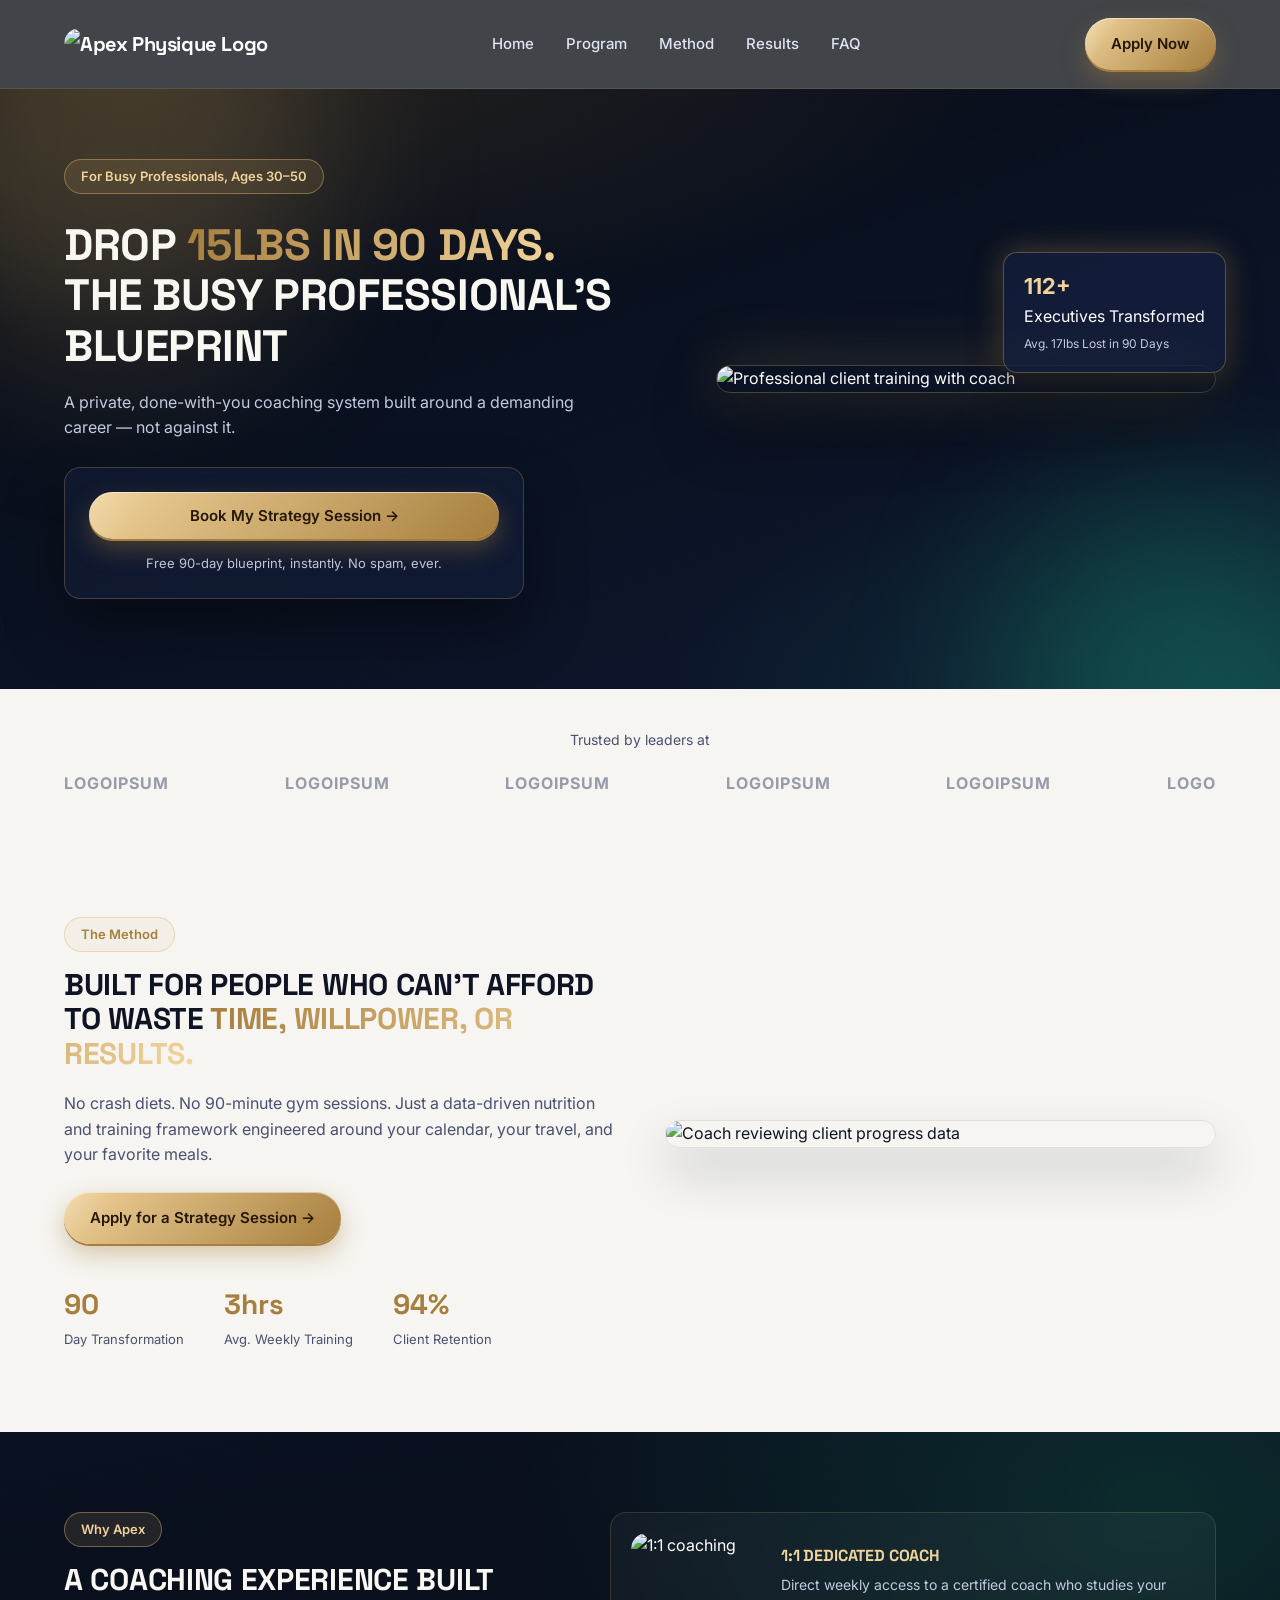
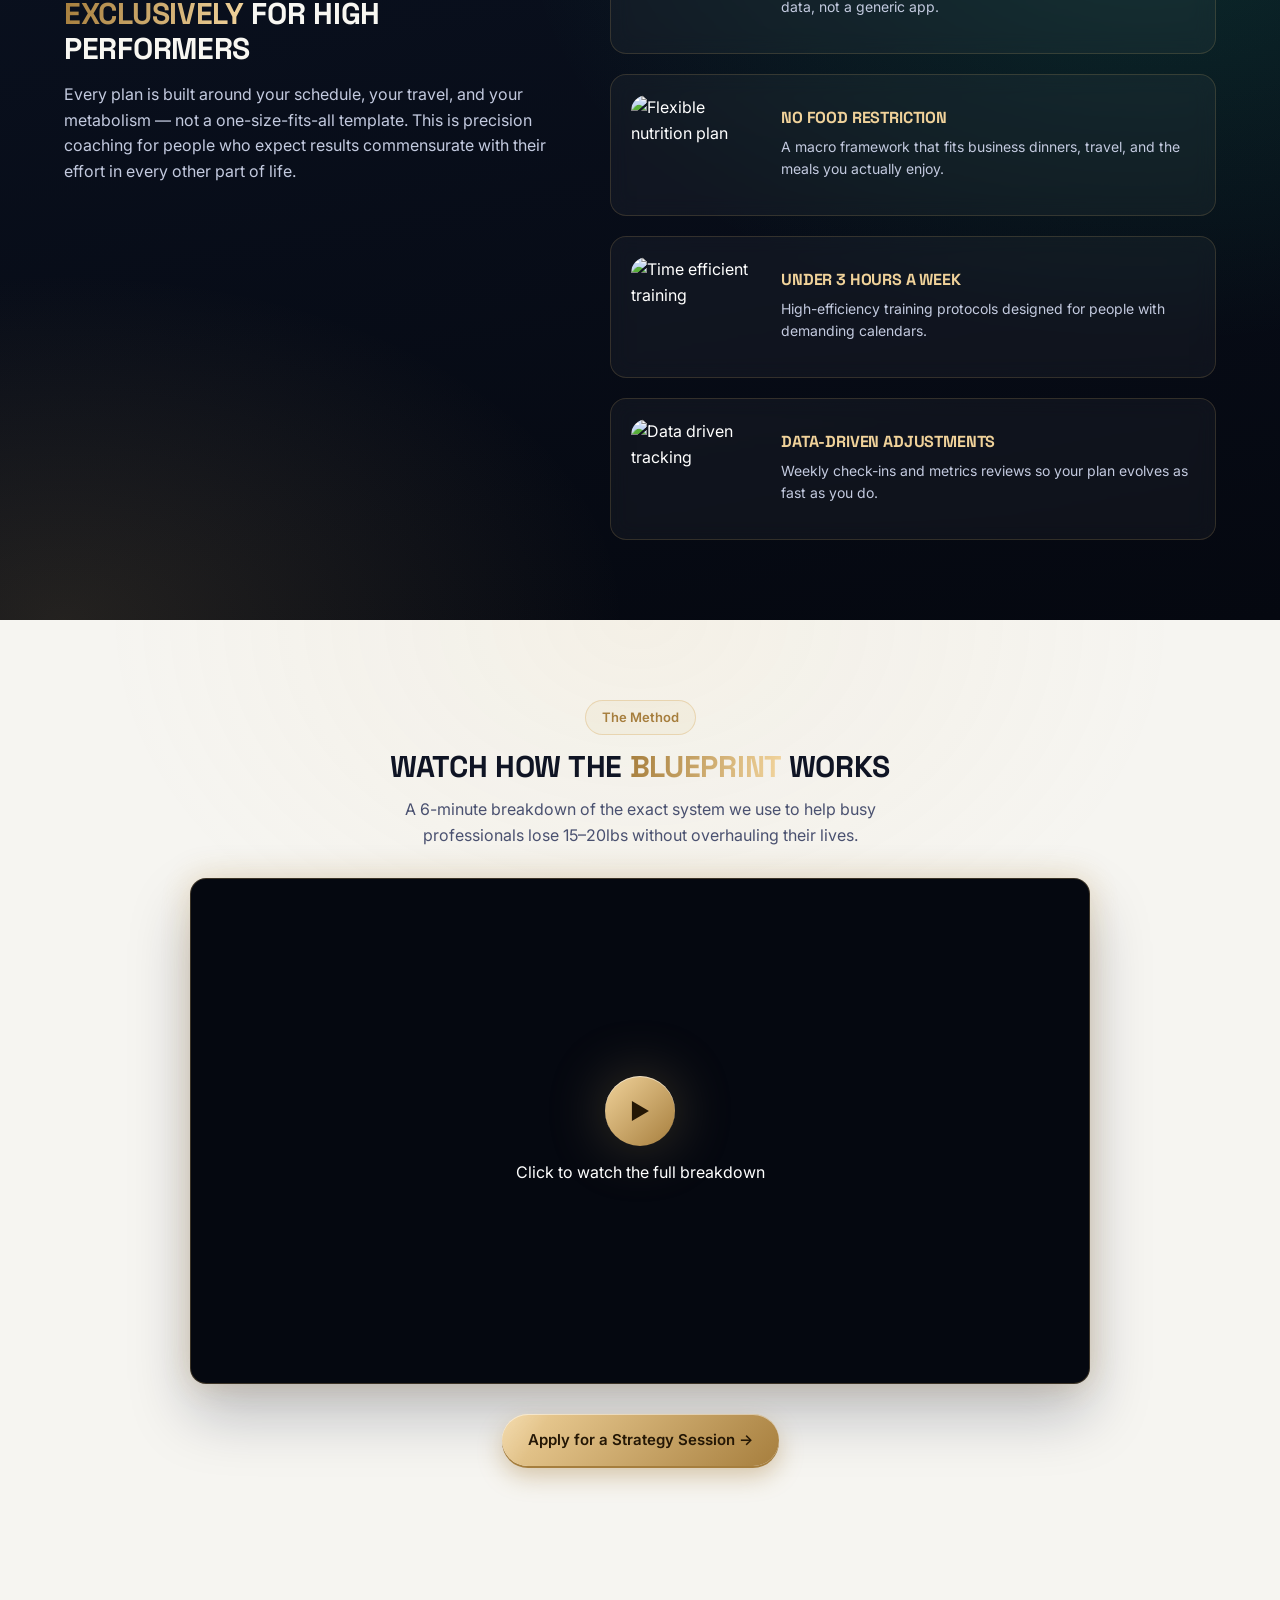
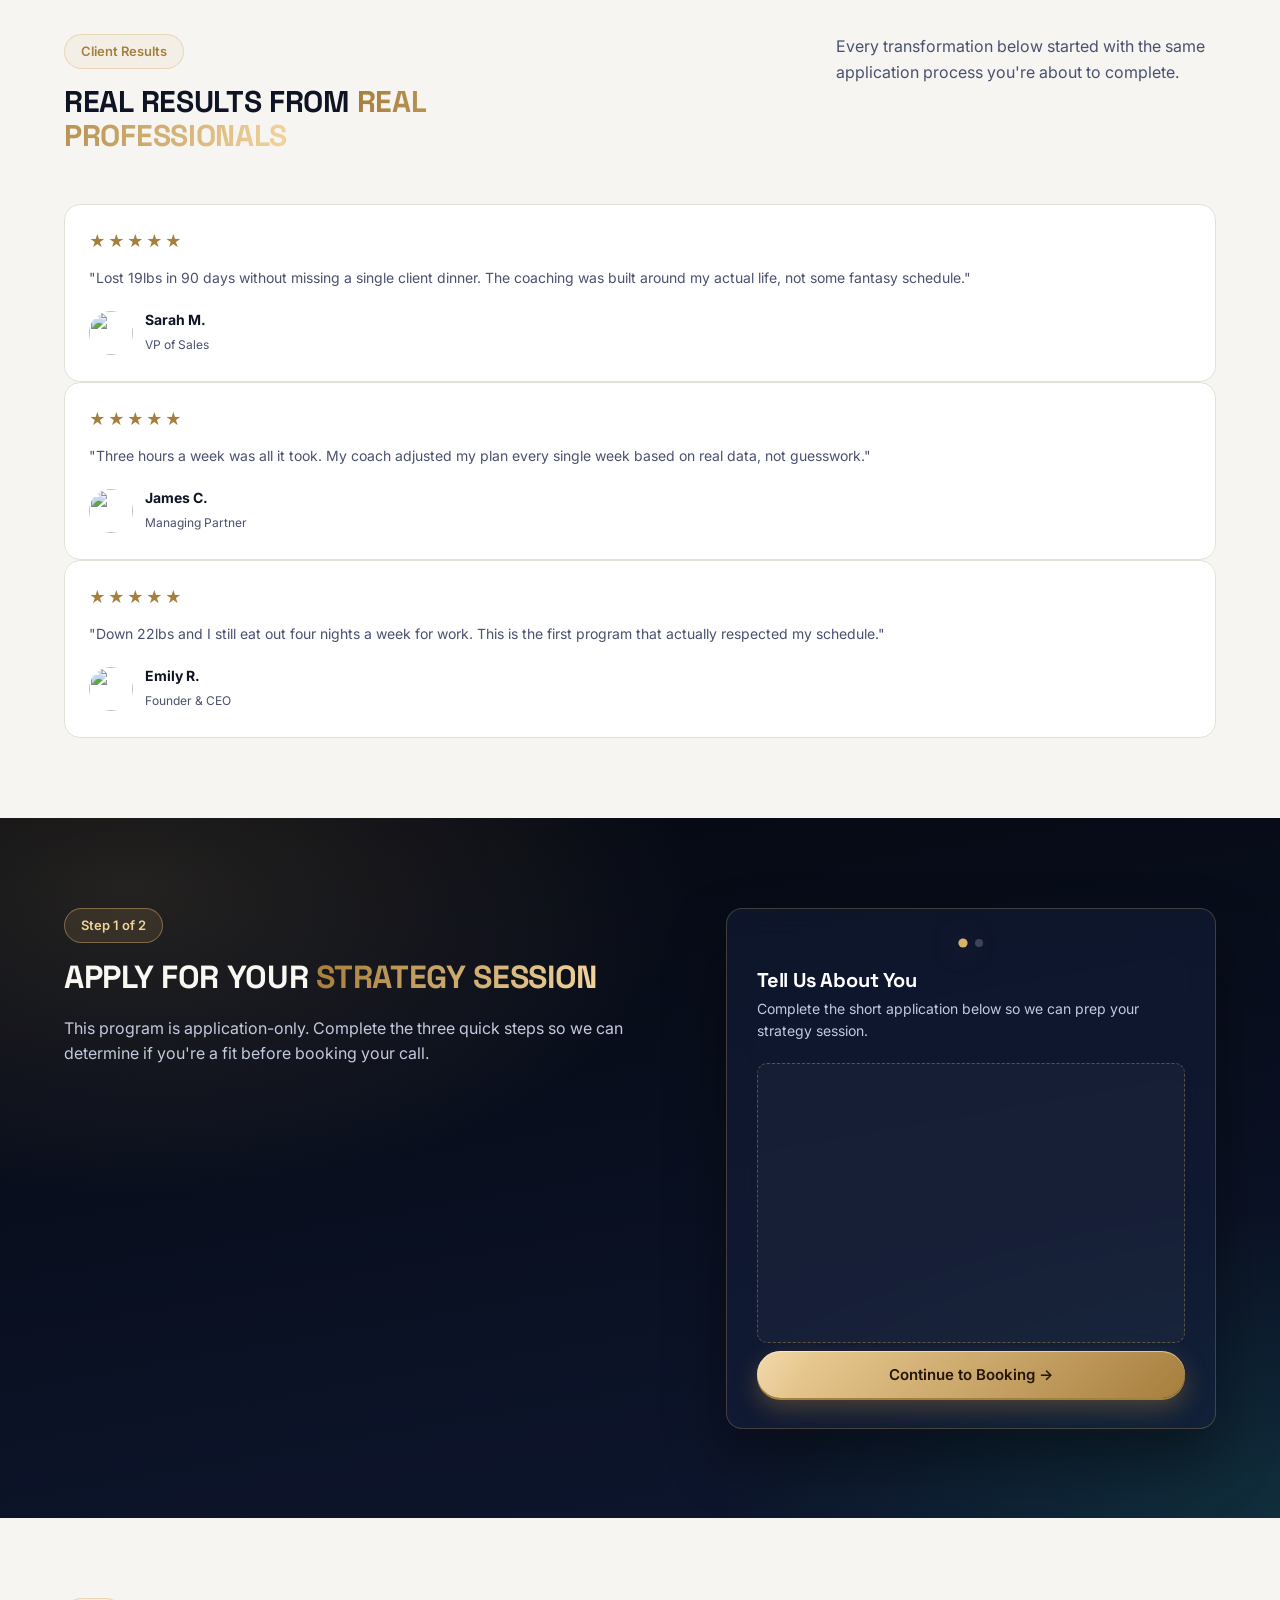
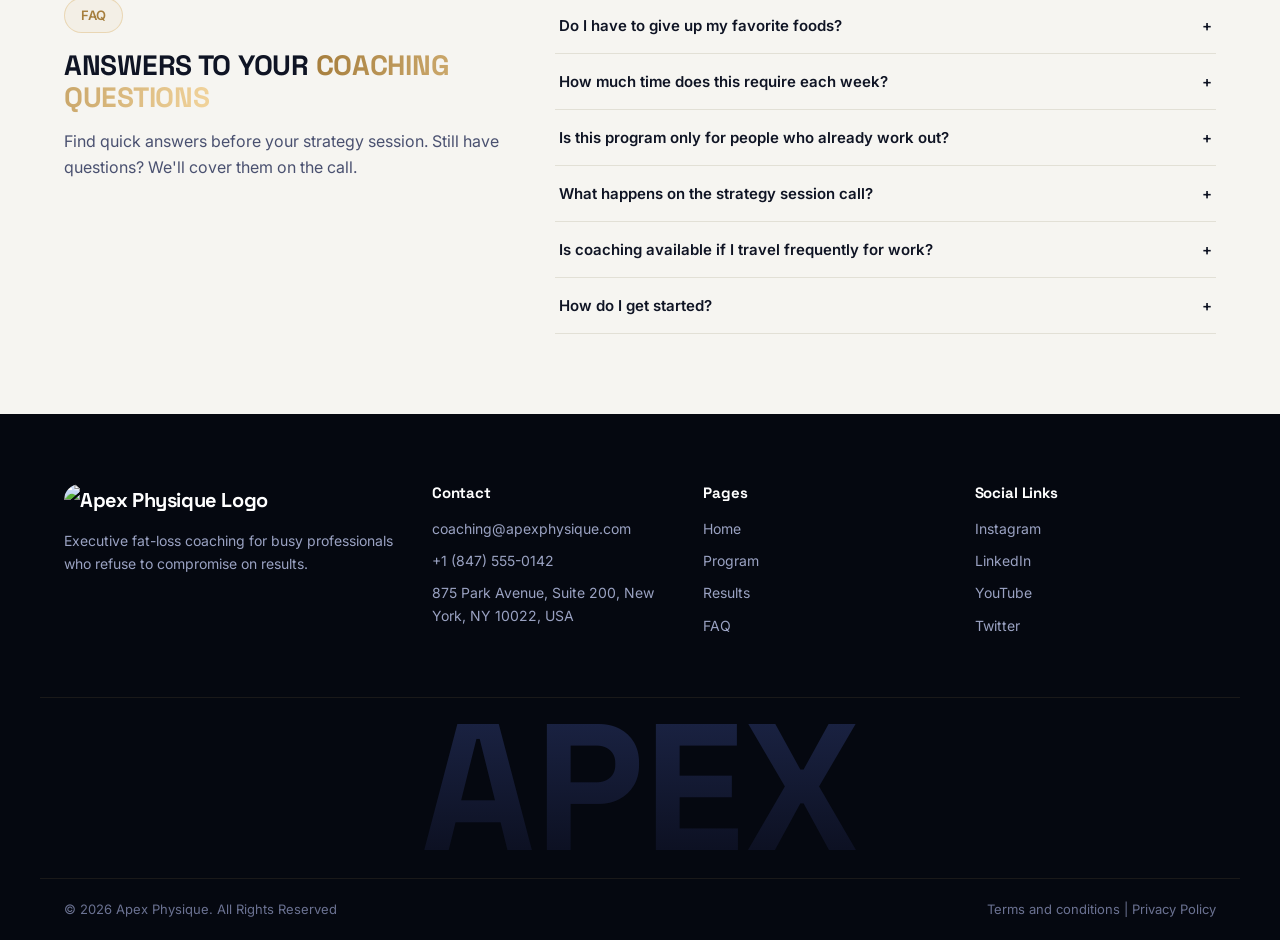
==== index.html @ 532165c4 "Initial upload of funnel website" ====
<!-- index.html -->
<!DOCTYPE html>
<html lang="en">
<head>
<meta charset="UTF-8">
<meta name="viewport" content="width=device-width, initial-scale=1.0">
<title>Apex Physique | Executive Fat-Loss Coaching</title>
<link rel="preconnect" href="https://fonts.googleapis.com">
<link href="https://fonts.googleapis.com/css2?family=Space+Grotesk:wght@500;600;700&family=Inter:wght@400;500;600;700&display=swap" rel="stylesheet">
<link rel="stylesheet" href="styles.css">
</head>
<body>

<header class="site-header">
  <div class="container header-inner">
    <a href="#step1" class="logo"><img src="apexlogo.png" alt="Apex Physique Logo" class="logo-img"></a>
    <nav class="main-nav" id="mainNav">
      <a href="#step1">Home</a>
      <a href="#program">Program</a>
      <a href="#step2">Method</a>
      <a href="#results">Results</a>
      <a href="#faq">FAQ</a>
    </nav>
    <a href="#step3" class="btn btn-primary desktop-only">Apply Now</a>
    <button class="hamburger" id="hamburger" aria-label="Menu">☰</button>
  </div>
</header>

<!-- STEP 1: OPT-IN -->
<section class="hero" id="step1">
  <div class="container hero-inner">
    <div class="hero-text reveal reveal-left">
      <span class="pill">For Busy Professionals, Ages 30&ndash;50</span>
      <h1>DROP <span class="accent">15LBS IN 90 DAYS. </span><br>THE BUSY PROFESSIONAL'S BLUEPRINT</h1>
      <p class="hero-sub">A private, done-with-you coaching system built around a demanding career &mdash; not against it.</p>
      <div class="hero-cta-card">
        <button type="button" class="btn btn-primary full-width" id="heroCtaBtn">Book My Strategy Session →</button>
        <p class="hero-cta-note">Free 90-day blueprint, instantly. No spam, ever.</p>
      </div>
    </div>
    <div class="hero-media reveal reveal-right">
      <img src="https://images.unsplash.com/photo-1571019613454-1cb2f99b2d8b?auto=format&fit=crop&w=800&q=80" alt="Professional client training with coach">
      <div class="hero-card">
        <strong>112+</strong>
        <p>Executives Transformed</p>
        <span>Avg. 17lbs Lost in 90 Days</span>
      </div>
    </div>
  </div>
</section>

<section class="brands">
  <div class="container reveal">
    <p class="brands-label">Trusted by leaders at</p>
    <div class="brands-row">
      <span>LOGOIPSUM</span><span>LOGOIPSUM</span><span>LOGOIPSUM</span><span>LOGOIPSUM</span><span>LOGOIPSUM</span><span>LOGO</span>
    </div>
  </div>
</section>

<section class="about" id="program">
  <div class="container about-inner">
    <div class="about-text reveal reveal-left">
      <span class="pill">The Method</span>
      <h2>BUILT FOR PEOPLE WHO CAN'T AFFORD TO WASTE <span class="accent">TIME, WILLPOWER, OR RESULTS.</span></h2>
      <p class="section-lead">No crash diets. No 90-minute gym sessions. Just a data-driven nutrition and training framework engineered around your calendar, your travel, and your favorite meals.</p>
      <a href="#step3" class="btn btn-primary">Apply for a Strategy Session →</a>
      <div class="stats">
        <div><strong>90</strong><span>Day Transformation</span></div>
        <div><strong>3hrs</strong><span>Avg. Weekly Training</span></div>
        <div><strong>94%</strong><span>Client Retention</span></div>
      </div>
    </div>
    <div class="about-media reveal reveal-right">
      <img src="https://images.unsplash.com/photo-1517836357463-d25dfeac3438?auto=format&fit=crop&w=800&q=80" alt="Coach reviewing client progress data">
    </div>
  </div>
</section>

<section class="why-us">
  <div class="container why-inner">
    <div class="why-text reveal reveal-left">
      <span class="pill">Why Apex</span>
      <h2>A COACHING EXPERIENCE BUILT <span class="accent">EXCLUSIVELY</span> FOR HIGH PERFORMERS</h2>
      <p>Every plan is built around your schedule, your travel, and your metabolism &mdash; not a one-size-fits-all template. This is precision coaching for people who expect results commensurate with their effort in every other part of life.</p>
    </div>
    <div class="why-list">
      <div class="why-item reveal reveal-right">
        <img src="https://placehold.co/300x200/0a1330/d9b26a?text=1%3A1+Coaching" alt="1:1 coaching">
        <div><h4>1:1 DEDICATED COACH</h4><p>Direct weekly access to a certified coach who studies your data, not a generic app.</p></div>
      </div>
      <div class="why-item reveal reveal-right">
        <img src="https://placehold.co/300x200/0a1330/d9b26a?text=Flexible+Plan" alt="Flexible nutrition plan">
        <div><h4>NO FOOD RESTRICTION</h4><p>A macro framework that fits business dinners, travel, and the meals you actually enjoy.</p></div>
      </div>
      <div class="why-item reveal reveal-right">
        <img src="https://placehold.co/300x200/0a1330/d9b26a?text=Efficient+Training" alt="Time efficient training">
        <div><h4>UNDER 3 HOURS A WEEK</h4><p>High-efficiency training protocols designed for people with demanding calendars.</p></div>
      </div>
      <div class="why-item reveal reveal-right">
        <img src="https://placehold.co/300x200/0a1330/d9b26a?text=Data+Driven" alt="Data driven tracking">
        <div><h4>DATA-DRIVEN ADJUSTMENTS</h4><p>Weekly check-ins and metrics reviews so your plan evolves as fast as you do.</p></div>
      </div>
    </div>
  </div>
</section>

<!-- STEP 2: VSL -->
<section class="video" id="step2">
  <div class="container">
    <span class="pill reveal">The Method</span>
    <h2 class="reveal">WATCH HOW THE <span class="accent">BLUEPRINT</span> WORKS</h2>
    <p class="video-sub reveal">A 6-minute breakdown of the exact system we use to help busy professionals lose 15&ndash;20lbs without overhauling their lives.</p>
    <div class="video-wrapper reveal" id="videoWrapper">
      <div class="video-placeholder" id="videoPlaceholder">
        <button id="playBtn" aria-label="Play video">▶</button>
        <p>Click to watch the full breakdown</p>
      </div>
    </div>
    <a href="#step3" class="btn btn-primary video-cta reveal">Apply for a Strategy Session →</a>
  </div>
</section>

<section class="testimonials" id="results">
  <div class="container">
    <span id="testimonials" class="anchor-offset" aria-hidden="true"></span>
    <div class="section-head reveal">
      <div>
        <span class="pill">Client Results</span>
        <h2>REAL RESULTS FROM <span class="accent">REAL PROFESSIONALS</span></h2>
      </div>
      <div class="section-desc">
        <p>Every transformation below started with the same application process you're about to complete.</p>
      </div>
    </div>
    <div class="grid-3" id="testimonialGrid">
      <div class="testimonial-card reveal"><div class="stars">★★★★★</div><p>"Lost 19lbs in 90 days without missing a single client dinner. The coaching was built around my actual life, not some fantasy schedule."</p><div class="reviewer"><img src="https://placehold.co/48x48/0a1330/d9b26a?text=SM"><div><strong>Sarah M.</strong><span>VP of Sales</span></div></div></div>
      <div class="testimonial-card reveal"><div class="stars">★★★★★</div><p>"Three hours a week was all it took. My coach adjusted my plan every single week based on real data, not guesswork."</p><div class="reviewer"><img src="https://placehold.co/48x48/0a1330/d9b26a?text=JC"><div><strong>James C.</strong><span>Managing Partner</span></div></div></div>
      <div class="testimonial-card reveal"><div class="stars">★★★★★</div><p>"Down 22lbs and I still eat out four nights a week for work. This is the first program that actually respected my schedule."</p><div class="reviewer"><img src="https://placehold.co/48x48/0a1330/d9b26a?text=ER"><div><strong>Emily R.</strong><span>Founder &amp; CEO</span></div></div></div>
    </div>
  </div>
</section>

<!-- STEP 3: 2-STEP FLOW (GHL Application Form > GHL Calendar) -->
<section class="apply" id="step3">
  <div class="container apply-inner">
    <div class="apply-text reveal reveal-left">
      <span class="pill" id="inlineStepPill">Step 1 of 2</span>
      <h2>APPLY FOR YOUR <span class="accent">STRATEGY SESSION</span></h2>
      <p>This program is application-only. Complete the three quick steps so we can determine if you're a fit before booking your call.</p>
    </div>

    <div class="apply-form reveal reveal-right step-flow" id="inlineFlow" data-flow="inline">
      <div class="step-progress">
        <span class="step-dot active" data-dot="1"></span>
        <span class="step-dot" data-dot="2"></span>
      </div>

      <!-- Inline Step 1: GHL Application Form -->
      <div class="step-panel active" data-step="1">
        <h3>Tell Us About You</h3>
        <p class="step-sub">Complete the short application below so we can prep your strategy session.</p>
        <div class="ghl-embed-container" id="inlineFormEmbed">
          <!-- GHL FORM EMBED CODE GOES HERE -->
        </div>
        <div class="step-nav">
          <button type="button" class="btn btn-primary full-width" data-action="next">Continue to Booking →</button>
        </div>
      </div>

      <!-- Inline Step 2: GHL Calendar -->
      <div class="step-panel" data-step="2">
        <h3>Great! You Qualify.</h3>
        <p class="step-sub">Choose a time below for your free, no-obligation strategy session with an Apex coach.</p>
        <div class="calendar-embed inline-embed">
          <div class="ghl-embed-container" id="inlineCalendarEmbed">
            <!-- GHL CALENDAR EMBED CODE GOES HERE -->
          </div>
        </div>
        <div class="step-nav split">
          <button type="button" class="btn btn-outline" data-action="back">← Back</button>
          <button type="button" class="btn btn-primary" data-action="confirm">Confirm My Session Time →</button>
        </div>
      </div>
    </div>
  </div>
</section>

<section class="faq" id="faq">
  <div class="container faq-inner">
    <div class="faq-text reveal reveal-left">
      <span class="pill">FAQ</span>
      <h2>ANSWERS TO YOUR <span class="accent">COACHING QUESTIONS</span></h2>
      <p>Find quick answers before your strategy session. Still have questions? We'll cover them on the call.</p>
    </div>
    <div class="faq-list reveal reveal-right" id="faqList">
      <div class="faq-item"><button class="faq-q">Do I have to give up my favorite foods? <span>+</span></button><div class="faq-a"><p>No. We build your plan around a flexible macro framework that fits business dinners, travel, and the meals you already enjoy.</p></div></div>
      <div class="faq-item"><button class="faq-q">How much time does this require each week? <span>+</span></button><div class="faq-a"><p>Most clients train under 3 hours per week using high-efficiency protocols designed for demanding schedules.</p></div></div>
      <div class="faq-item"><button class="faq-q">Is this program only for people who already work out? <span>+</span></button><div class="faq-a"><p>Not at all. We coach complete beginners through experienced lifters &mdash; your plan is built around your current level.</p></div></div>
      <div class="faq-item"><button class="faq-q">What happens on the strategy session call? <span>+</span></button><div class="faq-a"><p>We'll review your goals, current habits, and schedule, then map out exactly what your first 90 days would look like.</p></div></div>
      <div class="faq-item"><button class="faq-q">Is coaching available if I travel frequently for work? <span>+</span></button><div class="faq-a"><p>Yes, many of our clients travel weekly. Your plan is built to flex around hotel gyms, room-only workouts, and dining out.</p></div></div>
      <div class="faq-item"><button class="faq-q">How do I get started? <span>+</span></button><div class="faq-a"><p>Submit the short application above. If you're a fit, you'll be taken straight to book your free strategy session.</p></div></div>
    </div>
  </div>
</section>

<footer class="site-footer">
  <div class="container footer-inner">
    <div class="footer-brand">
      <a href="#" class="logo"><img src="apexlogo.png" alt="Apex Physique Logo" class="logo-img"></a>
      <p>Executive fat-loss coaching for busy professionals who refuse to compromise on results.</p>
    </div>
    <div class="footer-col">
      <h4>Contact</h4>
      <p>coaching@apexphysique.com</p>
      <p>+1 (847) 555-0142</p>
      <p>875 Park Avenue, Suite 200, New York, NY 10022, USA</p>
    </div>
    <div class="footer-col">
      <h4>Pages</h4>
      <p><a href="#step1">Home</a></p>
      <p><a href="#program">Program</a></p>
      <p><a href="#results">Results</a></p>
      <p><a href="#faq">FAQ</a></p>
    </div>
    <div class="footer-col">
      <h4>Social Links</h4>
      <p><a href="#">Instagram</a></p>
      <p><a href="#">LinkedIn</a></p>
      <p><a href="#">YouTube</a></p>
      <p><a href="#">Twitter</a></p>
    </div>
  </div>
  <div class="footer-wordmark">APEX</div>
  <div class="footer-bottom">
    <span>© 2026 Apex Physique. All Rights Reserved</span>
    <span><a href="#">Terms and conditions</a> | <a href="#">Privacy Policy</a></span>
  </div>
</footer>

<!-- HERO-TRIGGERED MODAL: 2-STEP FLOW (GHL Form > GHL Calendar) -->
<div class="modal-overlay" id="leadModal" aria-hidden="true">
  <div class="modal-box" role="dialog" aria-modal="true" aria-labelledby="modalTitle">
    <button type="button" class="modal-close" id="modalClose" aria-label="Close">✕</button>

    <div class="step-flow" id="modalFlow" data-flow="modal">
      <div class="step-progress">
        <span class="step-dot active" data-dot="1"></span>
        <span class="step-dot" data-dot="2"></span>
      </div>

      <!-- Modal Step 1: GHL Application Form -->
      <div class="step-panel active" data-step="1">
        <span class="pill">Step 1 of 2</span>
        <h3 id="modalTitle">Get Your Free Blueprint</h3>
        <p class="step-sub">Complete the short application below to get started.</p>
        <div class="ghl-embed-container" id="modalFormEmbed">
          <!-- GHL FORM EMBED CODE GOES HERE -->
        </div>
        <div class="step-nav">
          <button type="button" class="btn btn-primary full-width" data-action="next">Continue to Booking →</button>
        </div>
      </div>

      <!-- Modal Step 2: GHL Calendar -->
      <div class="step-panel" data-step="2">
        <span class="pill">Step 2 of 2</span>
        <h3>Great! You Qualify.</h3>
        <p class="step-sub">Choose a time below for your free strategy session.</p>
        <div class="calendar-embed inline-embed">
          <div class="ghl-embed-container" id="modalCalendarEmbed">
            <!-- GHL CALENDAR EMBED CODE GOES HERE -->
          </div>
        </div>
        <div class="step-nav split">
          <button type="button" class="btn btn-outline" data-action="back">← Back</button>
          <button type="button" class="btn btn-primary" data-action="confirm">Confirm My Session Time →</button>
        </div>
      </div>
    </div>
  </div>
</div>

<script src="script.js"></script>
</body>
</html>
---- styles.css ----
/* styles.css */
:root{
  --void:#050810;
  --midnight:#0a1120;
  --slate:#0e1730;
  --surface-dark:#141f3d;
  --paper:#f6f5f1;
  --white:#ffffff;

  --navy-900:#0a1330;
  --navy-700:#122054;
  --navy-500:#1c2f78;

  --gold:#d9b26a;
  --gold-light:#f0d29a;
  --gold-dark:#a67e3d;
  --emerald:#1fd694;
  --emerald-dark:#0e7a56;

  --ink:#0f1424;
  --ink-soft:#4a5170;
  --ink-soft-dark:#c3cadf;
  --border:#e2e0d6;
  --border-dark:rgba(217,178,106,.18);

  --radius:16px;
  --radius-sm:10px;
  --font-head:'Space Grotesk',sans-serif;
  --font-body:'Inter',sans-serif;
  --glow-gold:0 0 30px rgba(217,178,106,.35);
  --glow-gold-lg:0 0 60px rgba(217,178,106,.28);
  --glow-emerald:0 0 30px rgba(31,214,148,.28);
  --ease:cubic-bezier(.22,1,.36,1);
}

*{box-sizing:border-box;margin:0;padding:0;}
html{scroll-behavior:smooth;}
body{font-family:var(--font-body);color:var(--ink);background:var(--paper);line-height:1.6;overflow-x:hidden;}
body.modal-open{overflow:hidden;}
img{max-width:100%;display:block;border-radius:var(--radius);}
a{text-decoration:none;color:inherit;}
h1,h2,h3,h4{font-family:var(--font-head);line-height:1.15;letter-spacing:-0.01em;}
button{font-family:inherit;}

a:focus-visible,button:focus-visible,input:focus-visible,select:focus-visible{
  outline:2px solid var(--gold);
  outline-offset:3px;
  border-radius:6px;
}

.accent{
  background:linear-gradient(100deg,var(--gold-dark) 0%,var(--gold-light) 45%,var(--gold-dark) 100%);
  background-size:220% auto;
  -webkit-background-clip:text;
  background-clip:text;
  color:transparent;
  animation:flow 7s linear infinite;
}
@keyframes flow{
  0%{background-position:0% 50%;}
  100%{background-position:220% 50%;}
}

.container{max-width:1200px;margin:0 auto;padding:0 24px;}

.pill{
  display:inline-flex;align-items:center;gap:6px;
  background:rgba(217,178,106,.08);
  border:1px solid rgba(217,178,106,.4);
  color:var(--gold-dark);
  padding:6px 16px;border-radius:30px;font-size:13px;font-weight:600;margin-bottom:16px;
}
.hero .pill,.why-us .pill,.apply .pill,.booking .pill,.modal-box .pill{
  background:rgba(217,178,106,.12);
  color:var(--gold-light);
  border-color:rgba(217,178,106,.45);
}

.btn{
  position:relative;
  display:inline-block;
  padding:14px 26px;
  border-radius:30px;
  font-weight:600;
  font-size:15px;
  cursor:pointer;
  border:none;
  transition:transform .25s var(--ease), box-shadow .25s var(--ease), filter .25s var(--ease);
  overflow:hidden;
}
.btn-primary{
  background:linear-gradient(135deg,var(--gold-light),var(--gold-dark));
  color:#241705;
  box-shadow:
    inset 0 1px 0 rgba(255,255,255,.5),
    0 2px 0 var(--gold-dark),
    0 10px 24px rgba(166,126,61,.4);
}
.btn-primary::after{
  content:"";
  position:absolute;inset:0;
  background:linear-gradient(120deg,transparent 30%,rgba(255,255,255,.55) 50%,transparent 70%);
  background-size:220% 100%;
  background-position:120% 0;
  transition:background-position .6s var(--ease);
}
.btn-primary:hover{
  transform:translateY(-2px) scale(1.02);
  box-shadow:
    inset 0 1px 0 rgba(255,255,255,.5),
    0 2px 0 var(--gold-dark),
    0 14px 30px rgba(166,126,61,.55),
    var(--glow-gold);
}
.btn-primary:hover::after{ background-position:-20% 0; }
.btn-primary:active{
  transform:translateY(1px) scale(.99);
  box-shadow:inset 0 1px 0 rgba(255,255,255,.3), 0 0 0 var(--gold-dark), 0 4px 10px rgba(166,126,61,.4);
}
.btn-outline{
  background:rgba(255,255,255,.04);
  border:1px solid var(--border);
  color:var(--ink);
  backdrop-filter:blur(6px);
}
.hero .btn-outline,.why-us .btn-outline,.apply .btn-outline,.modal-box .btn-outline{
  border:1px solid rgba(217,178,106,.4);
  color:#fff;
}
.btn-outline:hover{
  background:var(--gold);
  border-color:var(--gold);
  color:#241705;
  transform:translateY(-2px);
  box-shadow:var(--glow-gold);
}
.full-width{width:100%;text-align:center;}

.reveal{
  opacity:0;
  transform:translateY(28px);
  transition:opacity .8s var(--ease), transform .8s var(--ease);
  will-change:opacity, transform;
}
.reveal.reveal-left{ transform:translateX(-32px); }
.reveal.reveal-right{ transform:translateX(32px); }
.reveal.in-view{ opacity:1; transform:translate(0,0); }

@media(prefers-reduced-motion:reduce){
  .reveal{ transition:none; opacity:1; transform:none; }
  .accent{ animation:none; background-position:0 0; }
  *{ animation-duration:.001ms !important; transition-duration:.001ms !important; }
}

/* Header */
.site-header{
  position:sticky;top:0;z-index:100;
  background:rgba(5,8,16,.75);
  backdrop-filter:blur(14px) saturate(140%);
  border-bottom:1px solid rgba(217,178,106,.14);
}
.header-inner{display:flex;align-items:center;justify-content:space-between;padding:18px 24px;}
.logo{color:#fff;font-family:var(--font-head);font-weight:700;font-size:20px;letter-spacing:-.02em;display:inline-flex;align-items:center;}
.logo span{color:var(--gold);}
.logo-img{max-height:72px;width:auto;display:block;}
.main-nav{display:flex;gap:32px;}
.main-nav a{color:#dfe3f2;font-size:15px;font-weight:500;position:relative;transition:color .2s;}
.main-nav a::after{
  content:"";position:absolute;left:0;bottom:-6px;width:0;height:2px;
  background:var(--gold);box-shadow:0 0 8px var(--gold);
  transition:width .25s var(--ease);
}
.main-nav a:hover{color:var(--gold-light);}
.main-nav a:hover::after{width:100%;}
.hamburger{display:none;background:none;border:none;color:#fff;font-size:24px;cursor:pointer;transition:color .2s;}
.hamburger:hover{color:var(--gold);}
.desktop-only{display:inline-block;}

/* Hero - premium ambient gradient */
.hero{
  position:relative;
  background:
    radial-gradient(120% 90% at 15% -10%,rgba(217,178,106,.16) 0%,transparent 55%),
    radial-gradient(90% 80% at 100% 100%,rgba(31,214,148,.14) 0%,transparent 55%),
    linear-gradient(160deg,var(--void) 0%,var(--midnight) 45%,var(--slate) 100%);
  color:#fff;padding:70px 0 90px;overflow:hidden;
}
.hero::before,.hero::after{
  content:"";position:absolute;border-radius:50%;filter:blur(80px);pointer-events:none;
  animation:drift 12s ease-in-out infinite alternate;
}
.hero::before{
  width:420px;height:420px;background:rgba(217,178,106,.2);
  top:-140px;left:-100px;
}
.hero::after{
  width:360px;height:360px;background:rgba(31,214,148,.18);
  bottom:-160px;right:-80px;animation-delay:2s;
}
@keyframes drift{
  from{transform:translate(0,0) scale(1);}
  to{transform:translate(30px,20px) scale(1.08);}
}
.hero-inner{position:relative;display:grid;grid-template-columns:1.1fr .9fr;gap:40px;align-items:center;z-index:1;}
.hero h1{font-size:44px;font-weight:700;margin:10px 0 18px;color:#f8f7f2;}
.hero-sub{color:var(--ink-soft-dark);font-size:16px;margin-bottom:26px;max-width:520px;}
.optin-form,.hero-cta-card{
  background:rgba(20,31,61,.55);
  backdrop-filter:blur(16px);
  border:1px solid rgba(217,178,106,.25);
  padding:24px;border-radius:var(--radius);
  box-shadow:0 30px 60px rgba(0,0,0,.4);
  max-width:460px;
}
.hero-cta-note{margin-top:14px;font-size:13px;color:var(--ink-soft-dark);text-align:center;}
.hero-media{position:relative;perspective:900px;}
.hero-media img{
  border-radius:20px;width:100%;
  border:1px solid rgba(217,178,106,.3);
  box-shadow:0 30px 60px rgba(0,0,0,.55), var(--glow-gold-lg);
  transition:transform .4s var(--ease), box-shadow .4s var(--ease);
  transform:rotateX(0) rotateY(0);
}
.hero-media:hover img{ box-shadow:0 30px 70px rgba(0,0,0,.6), 0 0 50px rgba(217,178,106,.45); }
.hero-card{
  position:absolute;bottom:20px;right:-10px;
  background:rgba(20,31,61,.8);
  backdrop-filter:blur(12px);
  border:1px solid rgba(217,178,106,.35);
  color:#fff;padding:16px 20px;border-radius:14px;
  box-shadow:0 14px 34px rgba(0,0,0,.45), var(--glow-gold);
}
.hero-card strong{font-size:22px;display:block;color:var(--gold-light);}
.hero-card span{font-size:12px;color:var(--ink-soft-dark);}

/* Brands */
.brands{padding:40px 0;background:var(--paper);}
.brands-label{text-align:center;color:var(--ink-soft);margin-bottom:20px;font-size:14px;}
.brands-row{display:flex;justify-content:space-between;flex-wrap:wrap;gap:20px;opacity:.55;font-weight:700;letter-spacing:1px;color:var(--ink-soft);}

/* About */
.about{padding:80px 0;}
.about-inner{display:grid;grid-template-columns:1fr 1fr;gap:50px;align-items:center;}
.about-text h2{font-size:30px;font-weight:700;margin-bottom:20px;color:var(--ink);}
.section-lead{color:var(--ink-soft);margin-bottom:24px;}
.stats{display:flex;gap:40px;margin-top:30px;}
.stats strong{display:block;font-size:28px;font-family:var(--font-head);color:var(--gold-dark);}
.stats span{font-size:13px;color:var(--ink-soft);}
.about-media img{box-shadow:0 24px 50px rgba(10,19,48,.18);border:1px solid var(--border);}

/* Why us - deep ambient panel */
.why-us{
  position:relative;
  background:
    radial-gradient(90% 100% at 90% 10%,rgba(31,214,148,.14) 0%,transparent 55%),
    radial-gradient(80% 80% at 5% 100%,rgba(217,178,106,.14) 0%,transparent 55%),
    linear-gradient(170deg,var(--midnight) 0%,var(--void) 100%);
  color:#fff;padding:80px 0;overflow:hidden;
}
.why-inner{position:relative;display:grid;grid-template-columns:.9fr 1.1fr;gap:50px;z-index:1;}
.why-text h2{font-size:30px;margin-bottom:16px;color:#f8f7f2;}
.why-text p{color:var(--ink-soft-dark);}
.why-list{display:flex;flex-direction:column;gap:20px;}
.why-item{
  display:flex;gap:20px;
  background:rgba(255,255,255,.04);
  border:1px solid var(--border-dark);
  backdrop-filter:blur(10px);
  border-radius:var(--radius);padding:20px;align-items:center;
  transition:transform .3s var(--ease), border-color .3s var(--ease), box-shadow .3s var(--ease);
}
.why-item:hover{
  transform:translateX(6px);
  border-color:rgba(217,178,106,.45);
  box-shadow:var(--glow-gold);
}
.why-item img{width:130px;height:100px;object-fit:cover;flex-shrink:0;}
.why-item h4{font-size:16px;margin-bottom:8px;color:var(--gold-light);}
.why-item p{color:var(--ink-soft-dark);font-size:14px;}

/* Video / VSL */
.video{
  padding:80px 0;text-align:center;
  background:
    radial-gradient(70% 70% at 50% 0%,rgba(217,178,106,.08) 0%,transparent 60%),var(--paper);
}
.video h2{font-size:30px;margin-bottom:12px;color:var(--ink);}
.video-sub{color:var(--ink-soft);max-width:560px;margin:0 auto 30px;}
.video-wrapper{
  max-width:900px;margin:0 auto 30px;aspect-ratio:16/9;border-radius:var(--radius);overflow:hidden;
  background:var(--void);
  border:1px solid rgba(217,178,106,.25);
  box-shadow:0 30px 60px rgba(10,19,48,.25), var(--glow-gold);
}
.video-placeholder{width:100%;height:100%;display:flex;flex-direction:column;align-items:center;justify-content:center;gap:14px;cursor:pointer;color:#fff;}
.video-placeholder button{
  width:70px;height:70px;border-radius:50%;
  background:linear-gradient(135deg,var(--gold-light),var(--gold-dark));
  color:#241705;border:none;font-size:22px;cursor:pointer;
  box-shadow:var(--glow-gold-lg), inset 0 1px 0 rgba(255,255,255,.5);
  transition:transform .25s var(--ease), box-shadow .25s var(--ease);
}
.video-placeholder button:hover{transform:scale(1.08);box-shadow:0 0 60px rgba(217,178,106,.6), inset 0 1px 0 rgba(255,255,255,.5);}
.video-wrapper iframe{width:100%;height:100%;border:none;}
.video-cta{font-size:15px;}

.anchor-offset{display:block;position:relative;top:-90px;visibility:hidden;}

/* Testimonials */
.testimonials{padding:80px 0;}
.testimonial-card{
  background:#fff;border:1px solid var(--border);border-radius:var(--radius);padding:24px;
  transition:transform .3s var(--ease), box-shadow .3s var(--ease);
}
.testimonial-card:hover{transform:translateY(-6px);box-shadow:0 20px 40px rgba(10,19,48,.15);}
.stars{color:var(--gold-dark);margin-bottom:12px;letter-spacing:2px;}
.testimonial-card p{font-size:14px;color:var(--ink-soft);margin-bottom:20px;}
.reviewer{display:flex;align-items:center;gap:12px;}
.reviewer img{width:44px;height:44px;border-radius:50%;}
.reviewer strong{display:block;font-size:14px;color:var(--ink);}
.reviewer span{font-size:12px;color:var(--ink-soft);}
.section-head{display:flex;justify-content:space-between;gap:40px;margin-bottom:50px;flex-wrap:wrap;}
.section-head h2{font-size:30px;font-weight:700;max-width:420px;color:var(--ink);}
.section-desc{max-width:380px;}
.section-desc p{color:var(--ink-soft);margin-bottom:16px;}

/* Application filter - premium dark */
.apply{
  position:relative;
  background:
    radial-gradient(80% 80% at 10% 10%,rgba(217,178,106,.14) 0%,transparent 55%),
    radial-gradient(80% 80% at 100% 100%,rgba(31,214,148,.12) 0%,transparent 55%),
    linear-gradient(170deg,var(--void) 0%,var(--slate) 100%);
  color:#fff;padding:90px 0;overflow:hidden;
}
.apply-inner{position:relative;display:grid;grid-template-columns:1fr .8fr;gap:50px;align-items:start;z-index:1;}
.apply-text h2{font-size:32px;margin-bottom:20px;color:#f8f7f2;}
.apply-text p{color:var(--ink-soft-dark);}
.apply-form{
  background:rgba(20,31,61,.55);
  backdrop-filter:blur(16px);
  border:1px solid rgba(217,178,106,.25);
  color:#fff;padding:30px;border-radius:var(--radius);
  box-shadow:0 30px 60px rgba(0,0,0,.4);
}
.apply-form h3{margin-bottom:6px;font-size:20px;color:#fff;}
.form-group{margin-bottom:18px;display:flex;flex-direction:column;gap:8px;}
.form-group label{font-size:13px;font-weight:600;color:var(--ink-soft-dark);}
.form-group input[type="text"],
.form-group input[type="email"],
.form-group select{
  padding:12px 14px;border-radius:8px;border:1px solid rgba(255,255,255,.18);
  background:rgba(255,255,255,.06);color:#fff;font-size:14px;font-family:var(--font-body);
  transition:border-color .2s, box-shadow .2s;
}
.form-group select{appearance:none;}
.form-group select option{color:#0f1424;}
.form-group input::placeholder{color:rgba(255,255,255,.4);}
.form-group input:focus,.form-group select:focus{outline:none;border-color:var(--gold);box-shadow:0 0 0 3px rgba(217,178,106,.2);}
.form-group input[type="range"]{accent-color:var(--gold);width:100%;}
[data-output="commitment"]{align-self:flex-start;font-weight:700;color:var(--gold-light);font-size:15px;}
.radio-row{display:flex;gap:20px;margin-top:4px;}
.radio-option{display:flex;align-items:center;gap:8px;font-size:14px;color:var(--ink-soft-dark);font-weight:500;cursor:pointer;}
.radio-option input{accent-color:var(--gold);}
.error-msg{color:#ff8a8a;font-size:12px;min-height:14px;}
.form-success{display:none;text-align:center;margin-top:14px;color:var(--gold-light);font-weight:600;font-size:14px;}
.form-success.show{display:block;}

/* GHL embed containers (Form + Calendar drop-in targets) */
.ghl-embed-container{
  min-height:280px;
  border-radius:var(--radius-sm);
  border:1px dashed rgba(217,178,106,.35);
  background:rgba(255,255,255,.03);
  display:flex;align-items:center;justify-content:center;
  color:var(--ink-soft-dark);font-size:13px;text-align:center;
  padding:20px;
}
.calendar-embed .ghl-embed-container{min-height:320px;border:none;background:transparent;}

/* --- 3-Step Flow (shared by modal + inline) --- */
.step-sub{color:var(--ink-soft-dark);font-size:14px;margin-bottom:20px;}
.step-progress{display:flex;justify-content:center;gap:8px;margin-bottom:22px;}
.step-dot{width:8px;height:8px;border-radius:50%;background:rgba(255,255,255,.2);transition:background .3s var(--ease), box-shadow .3s var(--ease), transform .3s var(--ease);}
.step-dot.active{background:var(--gold);box-shadow:var(--glow-gold);transform:scale(1.15);}
.step-dot.done{background:var(--emerald);}
.step-panel{display:none;}
.step-panel.active{display:block;animation:stepIn .45s var(--ease);}
@keyframes stepIn{
  from{opacity:0;transform:translateX(14px);}
  to{opacity:1;transform:translateX(0);}
}
.step-nav{margin-top:8px;}
.step-nav.split{display:flex;gap:12px;}
.step-nav.split .btn{flex:1;text-align:center;}
.calendar-embed.inline-embed{margin-top:6px;box-shadow:none;background:rgba(255,255,255,.03);}
.calendar-embed.inline-embed .calendar-placeholder{padding:40px 20px;}

/* Booking */
.booking{
  position:relative;padding:90px 0;text-align:center;color:#fff;
  background:
    radial-gradient(70% 70% at 50% 0%,rgba(31,214,148,.16) 0%,transparent 60%),
    linear-gradient(170deg,var(--midnight) 0%,var(--void) 100%);
}
.booking-head h2{font-size:32px;margin-bottom:14px;color:#f8f7f2;}
.booking-head p{color:var(--ink-soft-dark);max-width:560px;margin:0 auto 40px;}
.calendar-embed{
  max-width:640px;margin:0 auto;border-radius:var(--radius);overflow:hidden;
  background:rgba(20,31,61,.55);backdrop-filter:blur(16px);
  border:1px solid rgba(217,178,106,.3);
  box-shadow:0 30px 60px rgba(0,0,0,.4), var(--glow-gold);
}
.calendar-placeholder{padding:60px 30px;display:flex;flex-direction:column;align-items:center;gap:14px;}
.calendar-placeholder p{font-size:20px;font-weight:600;}
.calendar-placeholder span{font-size:13px;color:var(--ink-soft-dark);margin-bottom:16px;}

/* Modal (Hero-triggered 3-step flow) */
.modal-overlay{
  position:fixed;inset:0;z-index:1000;
  display:flex;align-items:center;justify-content:center;
  padding:24px;
  background:rgba(5,8,16,.78);
  backdrop-filter:blur(10px);
  opacity:0;visibility:hidden;
  transition:opacity .3s var(--ease), visibility .3s var(--ease);
}
.modal-overlay.open{opacity:1;visibility:visible;}
.modal-box{
  position:relative;width:100%;max-width:480px;max-height:90vh;overflow-y:auto;
  background:
    radial-gradient(90% 90% at 20% 0%,rgba(217,178,106,.14) 0%,transparent 55%),
    radial-gradient(80% 80% at 100% 100%,rgba(31,214,148,.12) 0%,transparent 55%),
    linear-gradient(170deg,var(--midnight) 0%,var(--slate) 100%);
  border:1px solid rgba(217,178,106,.3);
  color:#fff;padding:36px 30px 30px;border-radius:var(--radius);
  box-shadow:0 40px 80px rgba(0,0,0,.55), var(--glow-gold);
  transform:translateY(18px) scale(.97);
  transition:transform .3s var(--ease);
}
.modal-overlay.open .modal-box{transform:translateY(0) scale(1);}
.modal-close{
  position:absolute;top:14px;right:14px;
  width:34px;height:34px;border-radius:50%;
  background:rgba(255,255,255,.06);border:1px solid rgba(217,178,106,.25);
  color:#fff;font-size:14px;cursor:pointer;
  display:flex;align-items:center;justify-content:center;
  transition:background .2s, color .2s, transform .2s;
}
.modal-close:hover{background:var(--gold);color:#241705;transform:rotate(90deg);}
.modal-box h3{font-size:22px;margin-bottom:6px;color:#f8f7f2;}

/* FAQ */
.faq{padding:80px 0;}
.faq-inner{display:grid;grid-template-columns:.8fr 1.2fr;gap:50px;}
.faq-text h2{font-size:28px;margin-bottom:16px;color:var(--ink);}
.faq-text p{color:var(--ink-soft);}
.faq-item{border-bottom:1px solid var(--border);}
.faq-q{
  width:100%;background:none;border:none;text-align:left;padding:18px 4px;font-size:15px;font-weight:600;
  display:flex;justify-content:space-between;cursor:pointer;font-family:var(--font-body);color:var(--ink);
  transition:color .2s;
}
.faq-q:hover{color:var(--gold-dark);}
.faq-a{max-height:0;overflow:hidden;transition:max-height .35s var(--ease);}
.faq-a p{color:var(--ink-soft);font-size:14px;padding-bottom:16px;padding-left:4px;}
.faq-item.active .faq-q{color:var(--gold-dark);}
.faq-item.active .faq-a{max-height:200px;}
.faq-item.active .faq-q span{transform:rotate(45deg);color:var(--gold);}
.faq-q span{transition:transform .25s var(--ease);}

/* Footer */
.site-footer{background:var(--void);color:var(--ink-soft-dark);padding:70px 0 0;}
.footer-inner{display:grid;grid-template-columns:1.4fr 1fr 1fr 1fr;gap:30px;padding-bottom:50px;border-bottom:1px solid rgba(217,178,106,.1);}
.footer-brand .logo{color:#fff;margin-bottom:14px;display:inline-flex;}
.footer-brand .logo-img{max-height:64px;}
.footer-brand p{font-size:14px;color:#9aa2c2;}
.footer-col h4{color:#fff;margin-bottom:16px;font-size:15px;}
.footer-col p{font-size:14px;margin-bottom:10px;color:#9aa2c2;}
.footer-col a{transition:color .2s;}
.footer-col a:hover{color:var(--gold-light);}
.footer-wordmark{
  text-align:center;font-family:var(--font-head);font-weight:700;font-size:min(18vw,180px);
  background:linear-gradient(180deg,#1c2547,#0a0d1c);
  -webkit-background-clip:text;background-clip:text;color:transparent;
  line-height:1;overflow:hidden;
}
.footer-bottom{display:flex;justify-content:space-between;padding:20px 24px;font-size:13px;color:#6b7292;border-top:1px solid rgba(217,178,106,.1);flex-wrap:wrap;gap:10px;max-width:1200px;margin:0 auto;}

/* Responsive */
@media(max-width:900px){
  .hero-inner,.about-inner,.why-inner,.faq-inner,.apply-inner{grid-template-columns:1fr;}
  .grid-3{grid-template-columns:repeat(2,1fr);}
  .main-nav{display:none;}
  .hamburger{display:block;}
  .desktop-only{display:none;}
  .hero h1{font-size:32px;}
  .hero-card{position:static;margin-top:16px;}
  .logo-img{max-height:48px;}
}
@media(max-width:600px){
  .grid-3{grid-template-columns:1fr;}
  .stats{flex-wrap:wrap;gap:20px;}
  .footer-inner{grid-template-columns:1fr;}
  .section-head{flex-direction:column;}
  .modal-box{padding:28px 20px 22px;}
  .step-nav.split{flex-direction:column;}
}
.main-nav.open{
  display:flex;flex-direction:column;position:absolute;top:100%;left:0;right:0;
  background:rgba(5,8,16,.96);backdrop-filter:blur(14px);
  padding:20px;gap:16px;border-bottom:1px solid rgba(217,178,106,.15);
}
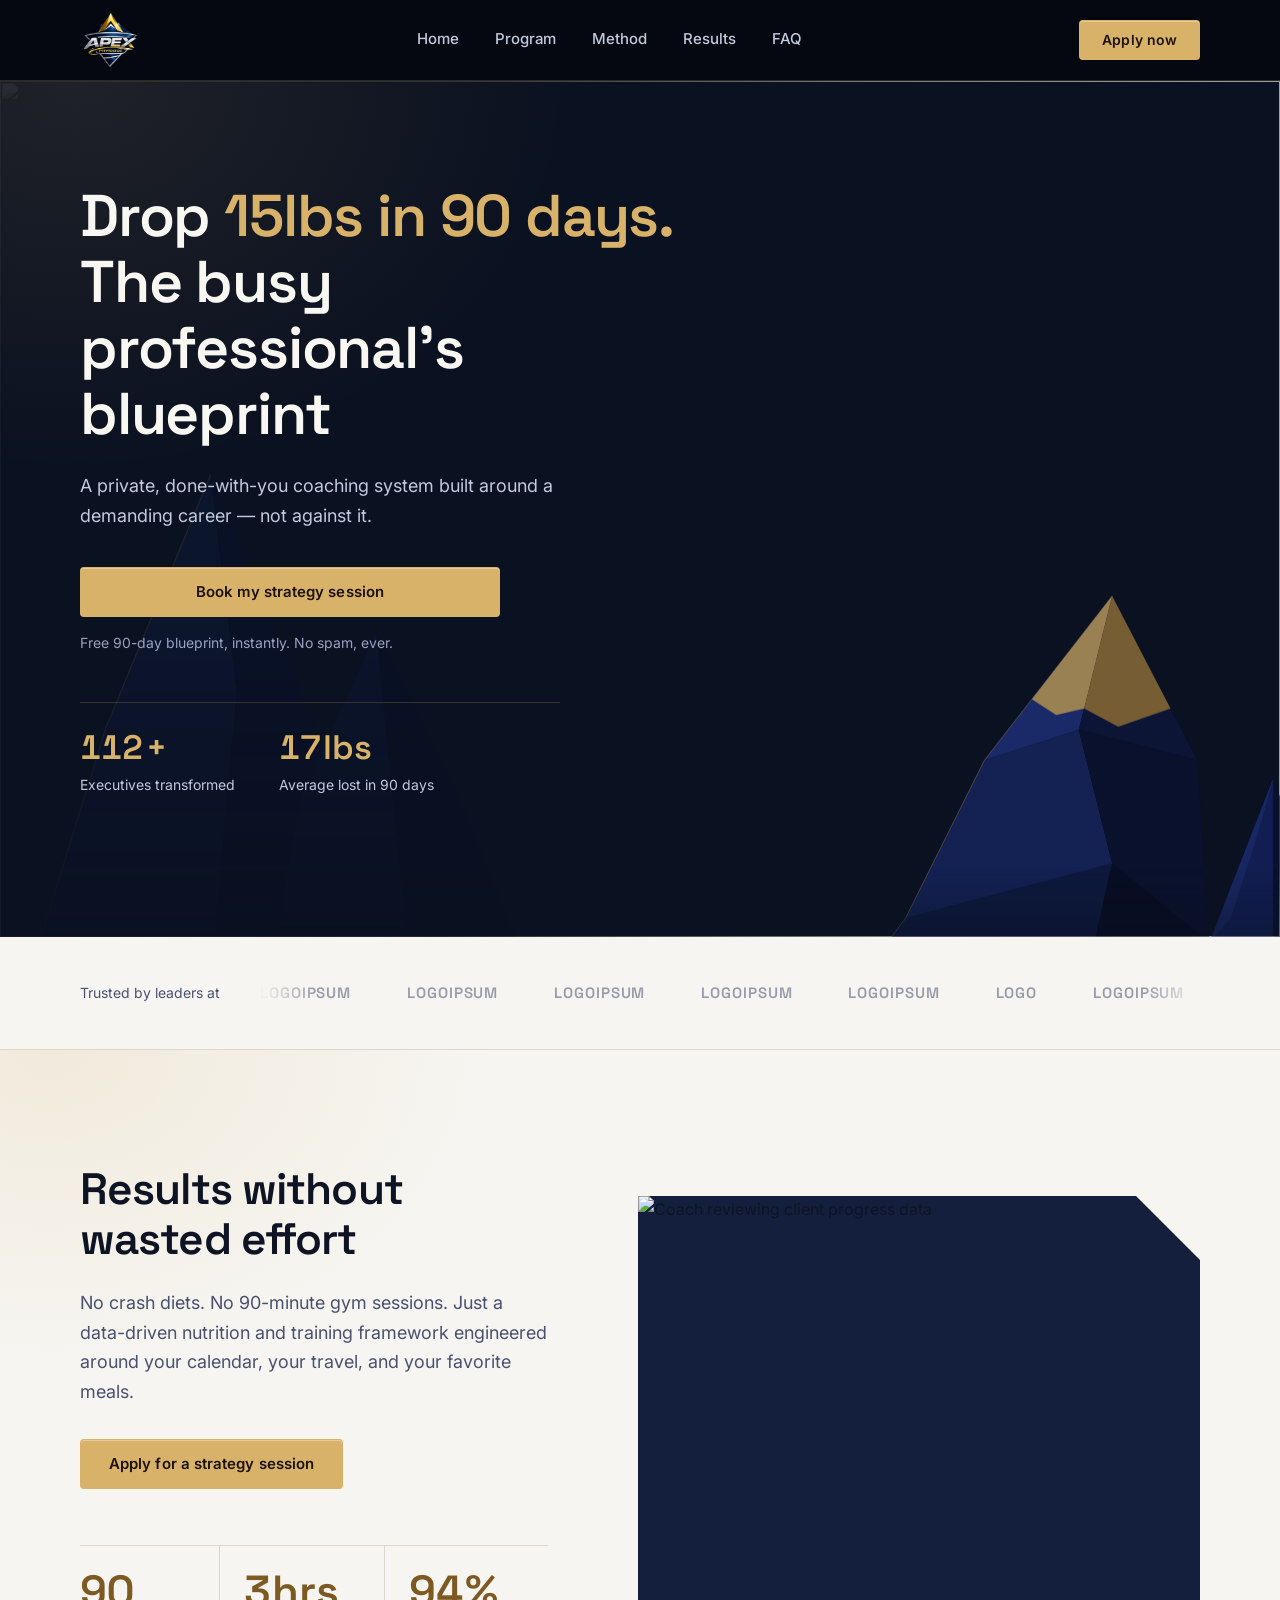
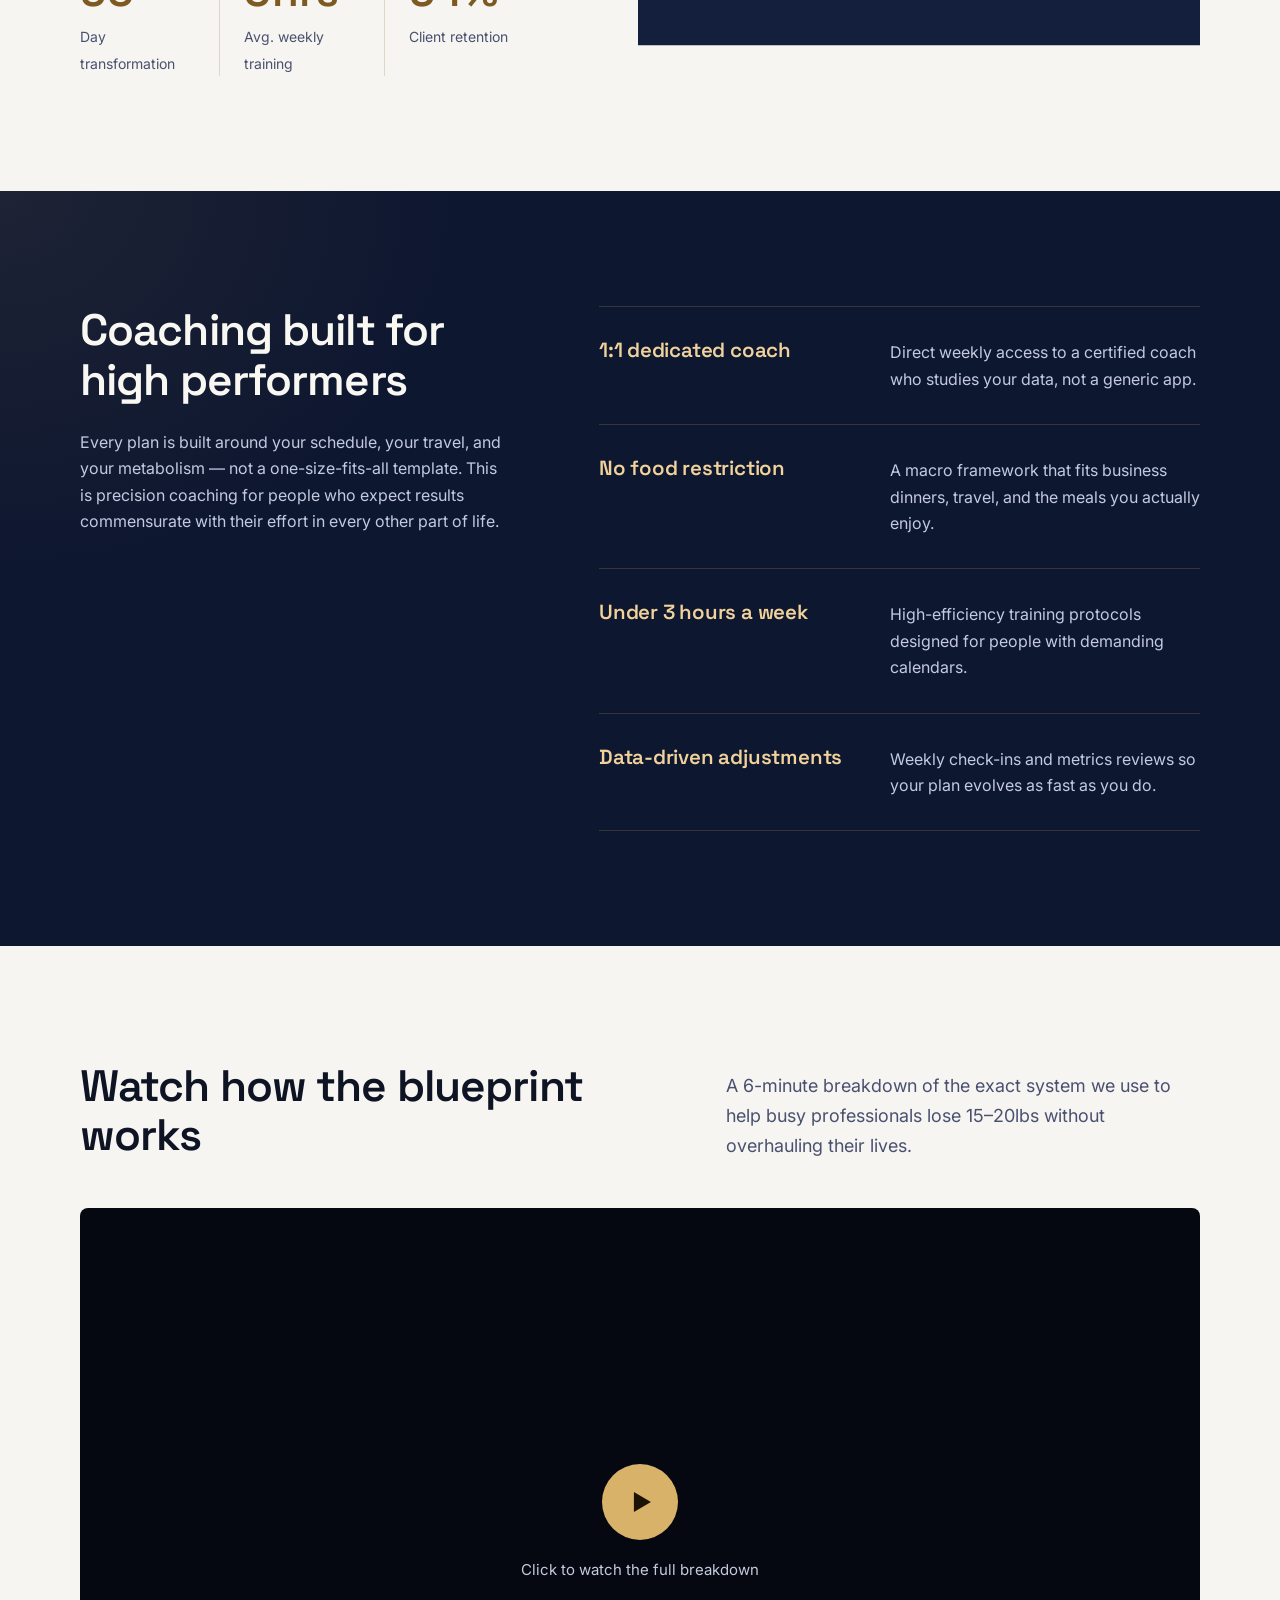
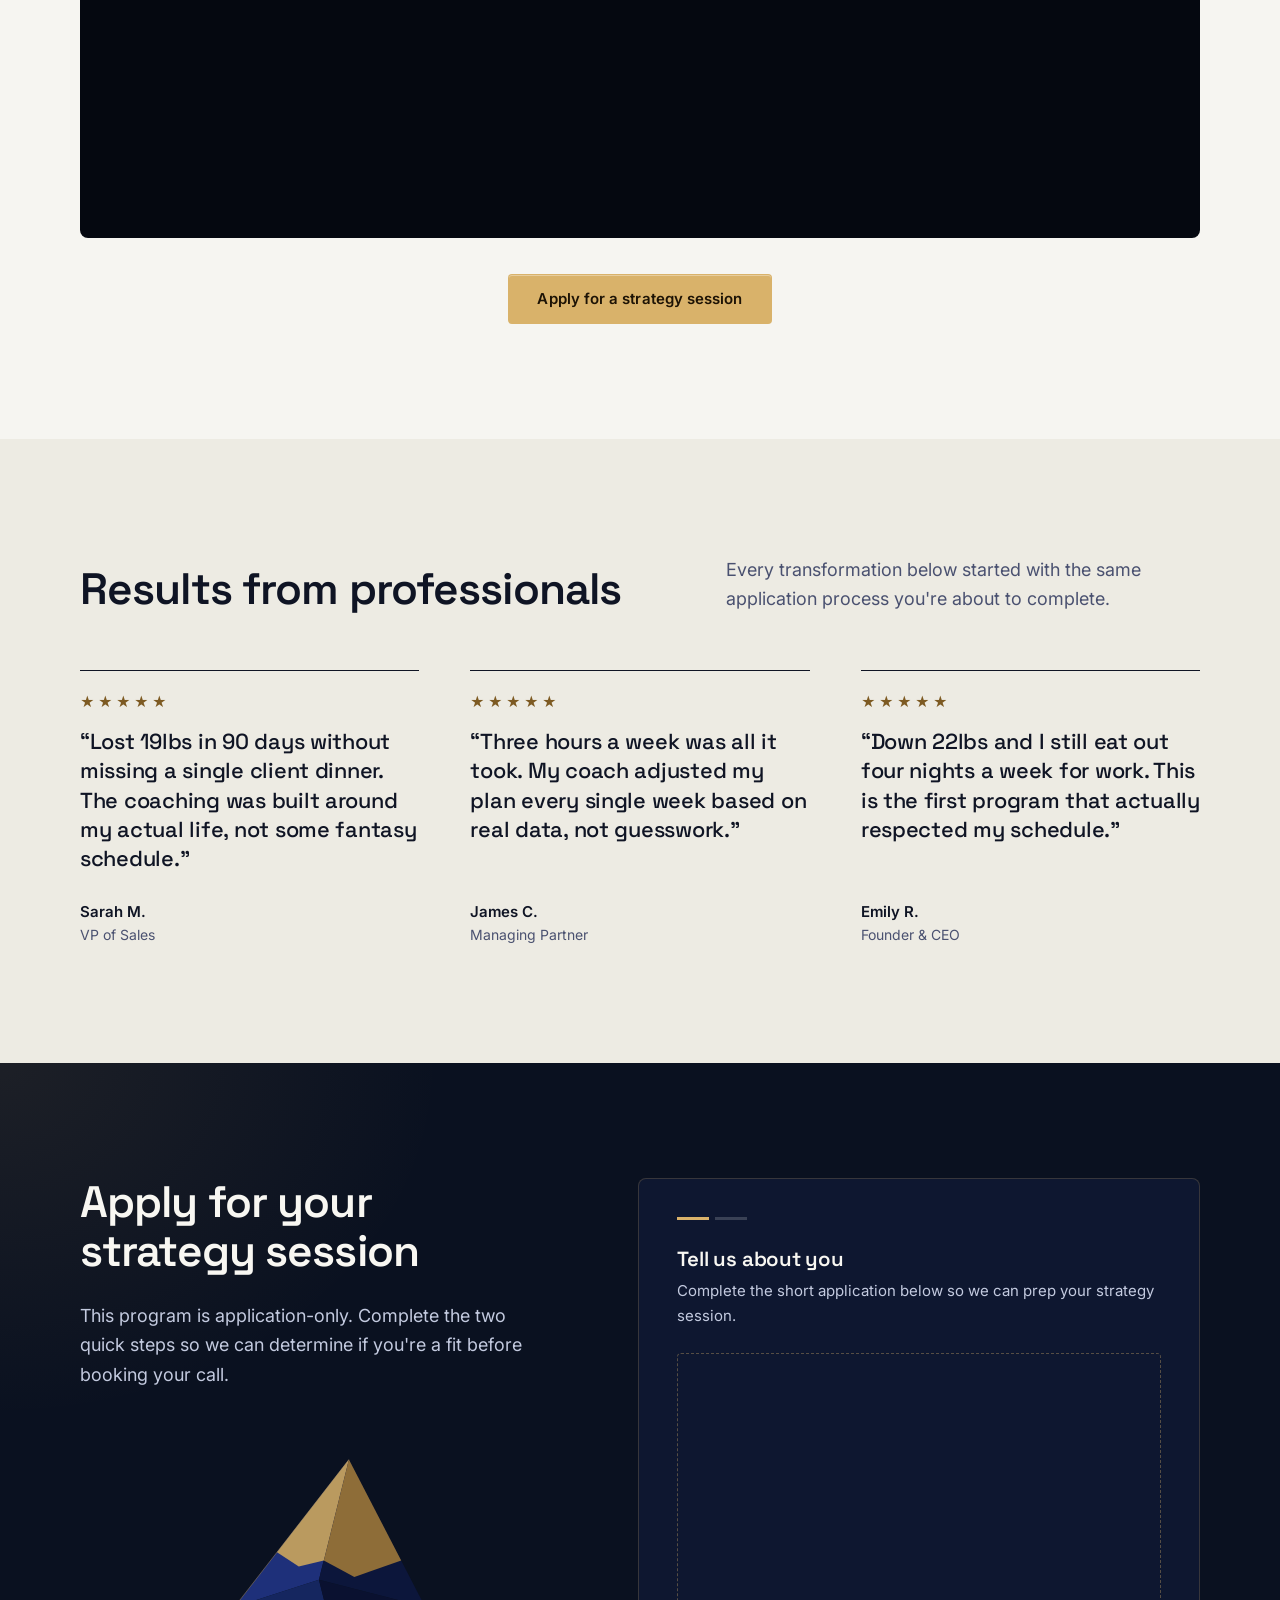
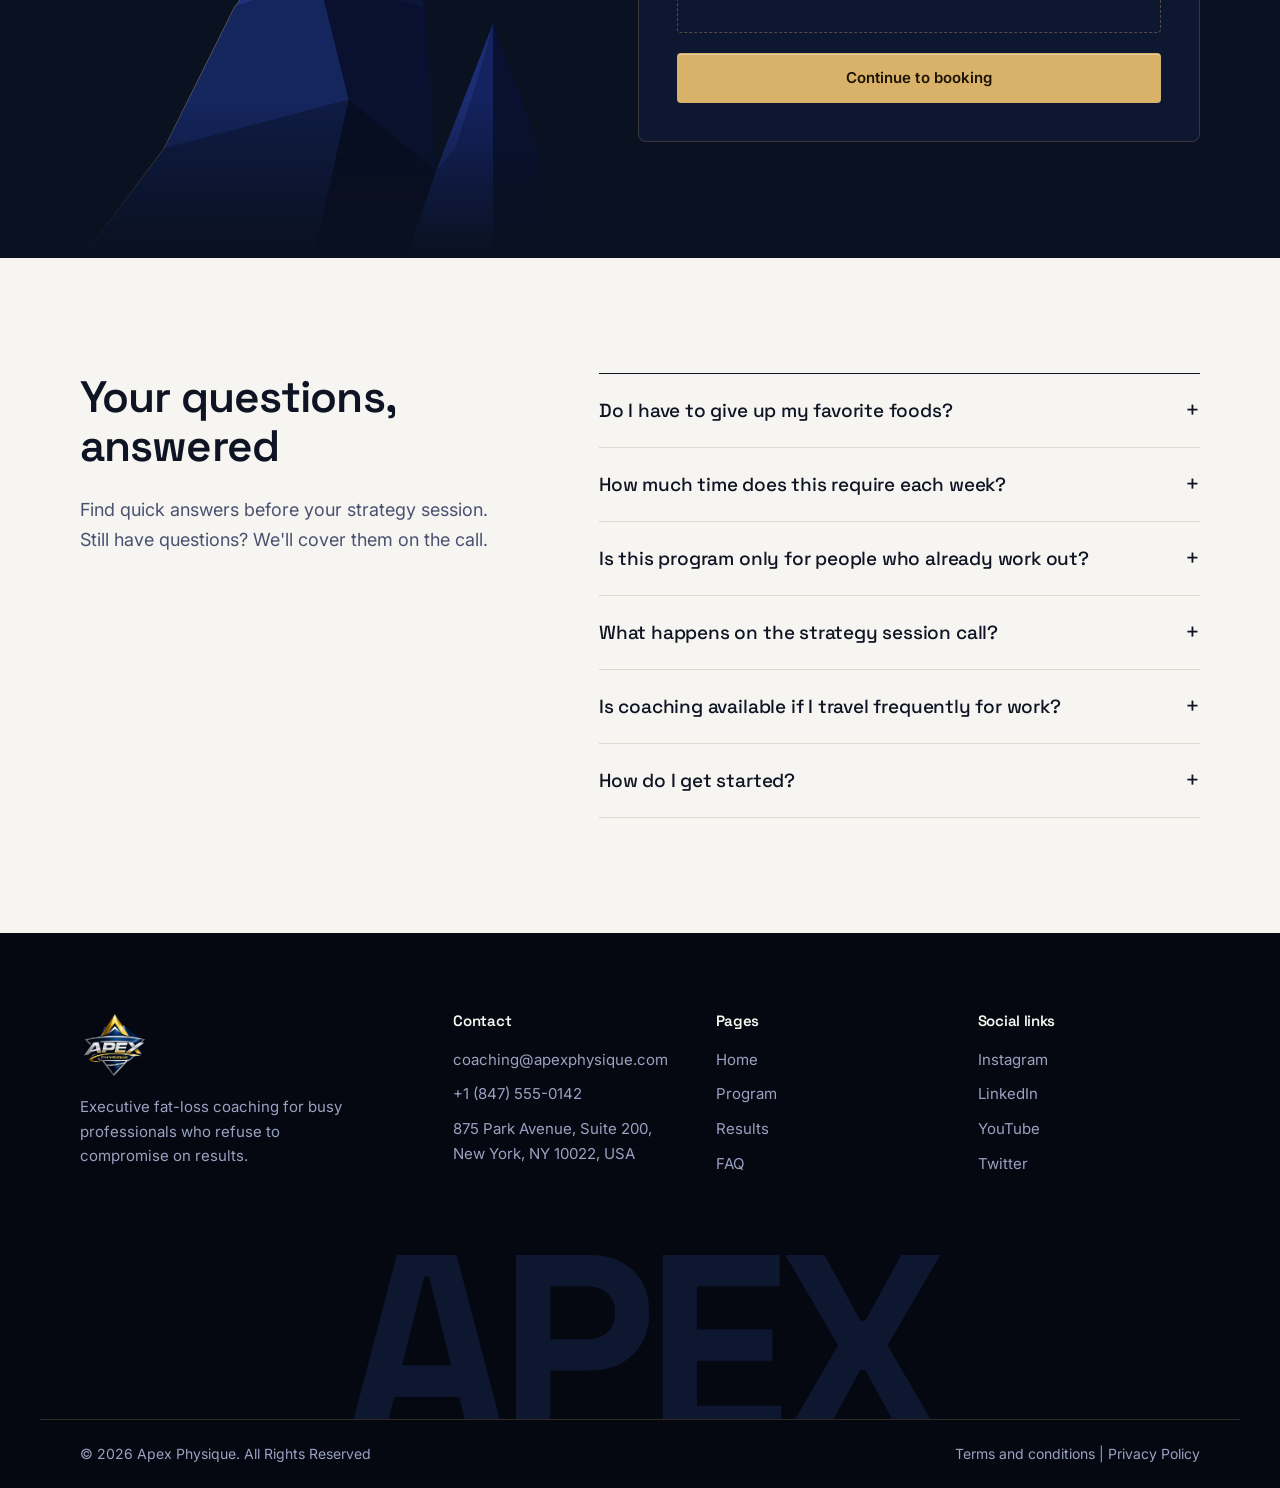
==== commit 0c251b5f: "Refine landing page design and interactions" ====
--- a/index.html
+++ b/index.html
@@ -5,46 +5,51 @@
 <meta charset="UTF-8">
 <meta name="viewport" content="width=device-width, initial-scale=1.0">
 <title>Apex Physique | Executive Fat-Loss Coaching</title>
+<script>document.documentElement.classList.add('js');</script>
 <link rel="preconnect" href="https://fonts.googleapis.com">
-<link href="https://fonts.googleapis.com/css2?family=Space+Grotesk:wght@500;600;700&family=Inter:wght@400;500;600;700&display=swap" rel="stylesheet">
+<link rel="preconnect" href="https://fonts.gstatic.com" crossorigin>
+<link href="https://fonts.googleapis.com/css2?family=Space+Grotesk:wght@500;600;700&family=Inter:wght@400;500;600&display=swap" rel="stylesheet">
 <link rel="stylesheet" href="styles.css">
 </head>
 <body>
 
 <header class="site-header">
   <div class="container header-inner">
-    <a href="#step1" class="logo"><img src="apexlogo.png" alt="Apex Physique Logo" class="logo-img"></a>
-    <nav class="main-nav" id="mainNav">
+    <a href="#step1" class="logo"><img src="assets/logo.png" alt="Apex Physique" class="logo-img"></a>
+    <nav class="main-nav" id="mainNav" aria-label="Main">
       <a href="#step1">Home</a>
       <a href="#program">Program</a>
       <a href="#step2">Method</a>
       <a href="#results">Results</a>
       <a href="#faq">FAQ</a>
     </nav>
-    <a href="#step3" class="btn btn-primary desktop-only">Apply Now</a>
-    <button class="hamburger" id="hamburger" aria-label="Menu">☰</button>
+    <a href="#step3" class="btn btn-primary desktop-only">Apply now</a>
+    <button class="hamburger" id="hamburger" aria-label="Menu" aria-expanded="false" aria-controls="mainNav">☰</button>
   </div>
 </header>
 
 <!-- STEP 1: OPT-IN -->
 <section class="hero" id="step1">
+  <img class="hero-bg" alt="" fetchpriority="high"
+       src="https://images.unsplash.com/photo-1571019613454-1cb2f99b2d8b?auto=format&fit=crop&w=1600&q=80"
+       srcset="https://images.unsplash.com/photo-1571019613454-1cb2f99b2d8b?auto=format&fit=crop&w=900&q=80 900w, https://images.unsplash.com/photo-1571019613454-1cb2f99b2d8b?auto=format&fit=crop&w=1600&q=80 1600w, https://images.unsplash.com/photo-1571019613454-1cb2f99b2d8b?auto=format&fit=crop&w=2400&q=80 2400w"
+       sizes="100vw">
+  <div class="scene" aria-hidden="true">
+    <div class="scene-layer scene-back"><div class="scene-art"></div></div>
+    <div class="scene-layer scene-front"><div class="scene-art"></div></div>
+  </div>
   <div class="container hero-inner">
-    <div class="hero-text reveal reveal-left">
-      <span class="pill">For Busy Professionals, Ages 30&ndash;50</span>
-      <h1>DROP <span class="accent">15LBS IN 90 DAYS. </span><br>THE BUSY PROFESSIONAL'S BLUEPRINT</h1>
-      <p class="hero-sub">A private, done-with-you coaching system built around a demanding career &mdash; not against it.</p>
-      <div class="hero-cta-card">
-        <button type="button" class="btn btn-primary full-width" id="heroCtaBtn">Book My Strategy Session →</button>
+    <div class="hero-text">
+      <h1 class="reveal">Drop <span class="accent">15lbs in 90 days.</span> The busy professional's blueprint</h1>
+      <p class="hero-sub reveal">A private, done-with-you coaching system built around a demanding career &mdash; not against it.</p>
+      <div class="hero-actions reveal">
+        <button type="button" class="btn btn-primary full-width" id="heroCtaBtn">Book my strategy session</button>
         <p class="hero-cta-note">Free 90-day blueprint, instantly. No spam, ever.</p>
       </div>
-    </div>
-    <div class="hero-media reveal reveal-right">
-      <img src="https://images.unsplash.com/photo-1571019613454-1cb2f99b2d8b?auto=format&fit=crop&w=800&q=80" alt="Professional client training with coach">
-      <div class="hero-card">
-        <strong>112+</strong>
-        <p>Executives Transformed</p>
-        <span>Avg. 17lbs Lost in 90 Days</span>
-      </div>
+      <dl class="hero-proof reveal">
+        <div><dt><span class="count" data-count="112" data-delay="450" style="--n:3">112</span><span class="unit">+</span></dt><dd>Executives transformed</dd></div>
+        <div><dt><span class="count" data-count="17" data-delay="450" style="--n:2">17</span><span class="unit">lbs</span></dt><dd>Average lost in 90 days</dd></div>
+      </dl>
     </div>
   </div>
 </section>
@@ -52,125 +57,125 @@
 <section class="brands">
   <div class="container reveal">
     <p class="brands-label">Trusted by leaders at</p>
-    <div class="brands-row">
-      <span>LOGOIPSUM</span><span>LOGOIPSUM</span><span>LOGOIPSUM</span><span>LOGOIPSUM</span><span>LOGOIPSUM</span><span>LOGO</span>
+    <div class="marquee" data-marquee>
+      <div class="marquee-track">
+        <ul class="marquee-group" role="list">
+          <li>LOGOIPSUM</li><li>LOGOIPSUM</li><li>LOGOIPSUM</li><li>LOGOIPSUM</li><li>LOGOIPSUM</li><li>LOGO</li>
+        </ul>
+      </div>
     </div>
   </div>
 </section>
 
 <section class="about" id="program">
   <div class="container about-inner">
-    <div class="about-text reveal reveal-left">
-      <span class="pill">The Method</span>
-      <h2>BUILT FOR PEOPLE WHO CAN'T AFFORD TO WASTE <span class="accent">TIME, WILLPOWER, OR RESULTS.</span></h2>
-      <p class="section-lead">No crash diets. No 90-minute gym sessions. Just a data-driven nutrition and training framework engineered around your calendar, your travel, and your favorite meals.</p>
-      <a href="#step3" class="btn btn-primary">Apply for a Strategy Session →</a>
-      <div class="stats">
-        <div><strong>90</strong><span>Day Transformation</span></div>
-        <div><strong>3hrs</strong><span>Avg. Weekly Training</span></div>
-        <div><strong>94%</strong><span>Client Retention</span></div>
-      </div>
-    </div>
-    <div class="about-media reveal reveal-right">
-      <img src="https://images.unsplash.com/photo-1517836357463-d25dfeac3438?auto=format&fit=crop&w=800&q=80" alt="Coach reviewing client progress data">
-    </div>
+    <div class="about-text">
+      <h2 class="reveal reveal-left">Results without wasted effort</h2>
+      <p class="section-lead reveal reveal-left">No crash diets. No 90-minute gym sessions. Just a data-driven nutrition and training framework engineered around your calendar, your travel, and your favorite meals.</p>
+      <div class="reveal reveal-left"><a href="#step3" class="btn btn-primary">Apply for a strategy session</a></div>
+      <div class="stats reveal">
+        <div><strong><span class="count" data-count="90" style="--n:2">90</span></strong><span>Day transformation</span></div>
+        <div><strong><span class="count" data-count="3" data-duration="1200" style="--n:1">3</span><span class="unit">hrs</span></strong><span>Avg. weekly training</span></div>
+        <div><strong><span class="count" data-count="94" style="--n:2">94</span><span class="unit">%</span></strong><span>Client retention</span></div>
+      </div>
+    </div>
+    <figure class="about-media cut">
+      <img class="reveal-img" src="https://images.unsplash.com/photo-1517836357463-d25dfeac3438?auto=format&fit=crop&w=1000&q=80" alt="Coach reviewing client progress data">
+    </figure>
   </div>
 </section>
 
 <section class="why-us">
   <div class="container why-inner">
-    <div class="why-text reveal reveal-left">
-      <span class="pill">Why Apex</span>
-      <h2>A COACHING EXPERIENCE BUILT <span class="accent">EXCLUSIVELY</span> FOR HIGH PERFORMERS</h2>
-      <p>Every plan is built around your schedule, your travel, and your metabolism &mdash; not a one-size-fits-all template. This is precision coaching for people who expect results commensurate with their effort in every other part of life.</p>
-    </div>
-    <div class="why-list">
-      <div class="why-item reveal reveal-right">
-        <img src="https://placehold.co/300x200/0a1330/d9b26a?text=1%3A1+Coaching" alt="1:1 coaching">
-        <div><h4>1:1 DEDICATED COACH</h4><p>Direct weekly access to a certified coach who studies your data, not a generic app.</p></div>
-      </div>
-      <div class="why-item reveal reveal-right">
-        <img src="https://placehold.co/300x200/0a1330/d9b26a?text=Flexible+Plan" alt="Flexible nutrition plan">
-        <div><h4>NO FOOD RESTRICTION</h4><p>A macro framework that fits business dinners, travel, and the meals you actually enjoy.</p></div>
-      </div>
-      <div class="why-item reveal reveal-right">
-        <img src="https://placehold.co/300x200/0a1330/d9b26a?text=Efficient+Training" alt="Time efficient training">
-        <div><h4>UNDER 3 HOURS A WEEK</h4><p>High-efficiency training protocols designed for people with demanding calendars.</p></div>
-      </div>
-      <div class="why-item reveal reveal-right">
-        <img src="https://placehold.co/300x200/0a1330/d9b26a?text=Data+Driven" alt="Data driven tracking">
-        <div><h4>DATA-DRIVEN ADJUSTMENTS</h4><p>Weekly check-ins and metrics reviews so your plan evolves as fast as you do.</p></div>
-      </div>
-    </div>
+    <div class="why-text">
+      <h2 class="reveal reveal-left">Coaching built for high performers</h2>
+      <p class="reveal reveal-left">Every plan is built around your schedule, your travel, and your metabolism &mdash; not a one-size-fits-all template. This is precision coaching for people who expect results commensurate with their effort in every other part of life.</p>
+    </div>
+    <ul class="why-list">
+      <li class="why-item reveal reveal-right"><h3>1:1 dedicated coach</h3><p>Direct weekly access to a certified coach who studies your data, not a generic app.</p></li>
+      <li class="why-item reveal reveal-right"><h3>No food restriction</h3><p>A macro framework that fits business dinners, travel, and the meals you actually enjoy.</p></li>
+      <li class="why-item reveal reveal-right"><h3>Under 3 hours a week</h3><p>High-efficiency training protocols designed for people with demanding calendars.</p></li>
+      <li class="why-item reveal reveal-right"><h3>Data-driven adjustments</h3><p>Weekly check-ins and metrics reviews so your plan evolves as fast as you do.</p></li>
+    </ul>
   </div>
 </section>
 
 <!-- STEP 2: VSL -->
 <section class="video" id="step2">
   <div class="container">
-    <span class="pill reveal">The Method</span>
-    <h2 class="reveal">WATCH HOW THE <span class="accent">BLUEPRINT</span> WORKS</h2>
-    <p class="video-sub reveal">A 6-minute breakdown of the exact system we use to help busy professionals lose 15&ndash;20lbs without overhauling their lives.</p>
+    <div class="video-head">
+      <h2 class="reveal">Watch how the blueprint works</h2>
+      <p class="video-sub reveal">A 6-minute breakdown of the exact system we use to help busy professionals lose 15&ndash;20lbs without overhauling their lives.</p>
+    </div>
     <div class="video-wrapper reveal" id="videoWrapper">
       <div class="video-placeholder" id="videoPlaceholder">
         <button id="playBtn" aria-label="Play video">▶</button>
         <p>Click to watch the full breakdown</p>
       </div>
     </div>
-    <a href="#step3" class="btn btn-primary video-cta reveal">Apply for a Strategy Session →</a>
+    <div class="video-cta reveal"><a href="#step3" class="btn btn-primary">Apply for a strategy session</a></div>
   </div>
 </section>
 
 <section class="testimonials" id="results">
   <div class="container">
     <span id="testimonials" class="anchor-offset" aria-hidden="true"></span>
-    <div class="section-head reveal">
-      <div>
-        <span class="pill">Client Results</span>
-        <h2>REAL RESULTS FROM <span class="accent">REAL PROFESSIONALS</span></h2>
-      </div>
-      <div class="section-desc">
+    <div class="section-head">
+      <h2 class="reveal reveal-left">Results from professionals</h2>
+      <div class="section-desc reveal reveal-right">
         <p>Every transformation below started with the same application process you're about to complete.</p>
       </div>
     </div>
-    <div class="grid-3" id="testimonialGrid">
-      <div class="testimonial-card reveal"><div class="stars">★★★★★</div><p>"Lost 19lbs in 90 days without missing a single client dinner. The coaching was built around my actual life, not some fantasy schedule."</p><div class="reviewer"><img src="https://placehold.co/48x48/0a1330/d9b26a?text=SM"><div><strong>Sarah M.</strong><span>VP of Sales</span></div></div></div>
-      <div class="testimonial-card reveal"><div class="stars">★★★★★</div><p>"Three hours a week was all it took. My coach adjusted my plan every single week based on real data, not guesswork."</p><div class="reviewer"><img src="https://placehold.co/48x48/0a1330/d9b26a?text=JC"><div><strong>James C.</strong><span>Managing Partner</span></div></div></div>
-      <div class="testimonial-card reveal"><div class="stars">★★★★★</div><p>"Down 22lbs and I still eat out four nights a week for work. This is the first program that actually respected my schedule."</p><div class="reviewer"><img src="https://placehold.co/48x48/0a1330/d9b26a?text=ER"><div><strong>Emily R.</strong><span>Founder &amp; CEO</span></div></div></div>
+    <div class="quotes" id="testimonialGrid">
+      <figure class="review reveal">
+        <div class="stars" role="img" aria-label="5 out of 5 stars">★★★★★</div>
+        <blockquote><p>&ldquo;Lost 19lbs in 90 days without missing a single client dinner. The coaching was built around my actual life, not some fantasy schedule.&rdquo;</p></blockquote>
+        <figcaption><strong>Sarah M.</strong><span>VP of Sales</span></figcaption>
+      </figure>
+      <figure class="review reveal">
+        <div class="stars" role="img" aria-label="5 out of 5 stars">★★★★★</div>
+        <blockquote><p>&ldquo;Three hours a week was all it took. My coach adjusted my plan every single week based on real data, not guesswork.&rdquo;</p></blockquote>
+        <figcaption><strong>James C.</strong><span>Managing Partner</span></figcaption>
+      </figure>
+      <figure class="review reveal">
+        <div class="stars" role="img" aria-label="5 out of 5 stars">★★★★★</div>
+        <blockquote><p>&ldquo;Down 22lbs and I still eat out four nights a week for work. This is the first program that actually respected my schedule.&rdquo;</p></blockquote>
+        <figcaption><strong>Emily R.</strong><span>Founder &amp; CEO</span></figcaption>
+      </figure>
     </div>
   </div>
 </section>
 
 <!-- STEP 3: 2-STEP FLOW (GHL Application Form > GHL Calendar) -->
 <section class="apply" id="step3">
+  <div class="scene" aria-hidden="true"><div class="scene-art"></div></div>
   <div class="container apply-inner">
-    <div class="apply-text reveal reveal-left">
-      <span class="pill" id="inlineStepPill">Step 1 of 2</span>
-      <h2>APPLY FOR YOUR <span class="accent">STRATEGY SESSION</span></h2>
-      <p>This program is application-only. Complete the three quick steps so we can determine if you're a fit before booking your call.</p>
+    <div class="apply-text">
+      <h2 class="reveal reveal-left">Apply for your strategy session</h2>
+      <p class="reveal reveal-left">This program is application-only. Complete the two quick steps so we can determine if you're a fit before booking your call.</p>
     </div>
 
     <div class="apply-form reveal reveal-right step-flow" id="inlineFlow" data-flow="inline">
-      <div class="step-progress">
+      <div class="step-progress" role="img" aria-label="Step 1 of 2">
         <span class="step-dot active" data-dot="1"></span>
         <span class="step-dot" data-dot="2"></span>
       </div>
 
       <!-- Inline Step 1: GHL Application Form -->
       <div class="step-panel active" data-step="1">
-        <h3>Tell Us About You</h3>
+        <h3>Tell us about you</h3>
         <p class="step-sub">Complete the short application below so we can prep your strategy session.</p>
         <div class="ghl-embed-container" id="inlineFormEmbed">
           <!-- GHL FORM EMBED CODE GOES HERE -->
         </div>
         <div class="step-nav">
-          <button type="button" class="btn btn-primary full-width" data-action="next">Continue to Booking →</button>
+          <button type="button" class="btn btn-primary full-width" data-action="next">Continue to booking</button>
         </div>
       </div>
 
       <!-- Inline Step 2: GHL Calendar -->
       <div class="step-panel" data-step="2">
-        <h3>Great! You Qualify.</h3>
+        <h3>Great! You qualify.</h3>
         <p class="step-sub">Choose a time below for your free, no-obligation strategy session with an Apex coach.</p>
         <div class="calendar-embed inline-embed">
           <div class="ghl-embed-container" id="inlineCalendarEmbed">
@@ -179,7 +184,7 @@
         </div>
         <div class="step-nav split">
           <button type="button" class="btn btn-outline" data-action="back">← Back</button>
-          <button type="button" class="btn btn-primary" data-action="confirm">Confirm My Session Time →</button>
+          <button type="button" class="btn btn-primary" data-action="confirm">Confirm my session time</button>
         </div>
       </div>
     </div>
@@ -189,17 +194,16 @@
 <section class="faq" id="faq">
   <div class="container faq-inner">
     <div class="faq-text reveal reveal-left">
-      <span class="pill">FAQ</span>
-      <h2>ANSWERS TO YOUR <span class="accent">COACHING QUESTIONS</span></h2>
+      <h2>Your questions, answered</h2>
       <p>Find quick answers before your strategy session. Still have questions? We'll cover them on the call.</p>
     </div>
     <div class="faq-list reveal reveal-right" id="faqList">
-      <div class="faq-item"><button class="faq-q">Do I have to give up my favorite foods? <span>+</span></button><div class="faq-a"><p>No. We build your plan around a flexible macro framework that fits business dinners, travel, and the meals you already enjoy.</p></div></div>
-      <div class="faq-item"><button class="faq-q">How much time does this require each week? <span>+</span></button><div class="faq-a"><p>Most clients train under 3 hours per week using high-efficiency protocols designed for demanding schedules.</p></div></div>
-      <div class="faq-item"><button class="faq-q">Is this program only for people who already work out? <span>+</span></button><div class="faq-a"><p>Not at all. We coach complete beginners through experienced lifters &mdash; your plan is built around your current level.</p></div></div>
-      <div class="faq-item"><button class="faq-q">What happens on the strategy session call? <span>+</span></button><div class="faq-a"><p>We'll review your goals, current habits, and schedule, then map out exactly what your first 90 days would look like.</p></div></div>
-      <div class="faq-item"><button class="faq-q">Is coaching available if I travel frequently for work? <span>+</span></button><div class="faq-a"><p>Yes, many of our clients travel weekly. Your plan is built to flex around hotel gyms, room-only workouts, and dining out.</p></div></div>
-      <div class="faq-item"><button class="faq-q">How do I get started? <span>+</span></button><div class="faq-a"><p>Submit the short application above. If you're a fit, you'll be taken straight to book your free strategy session.</p></div></div>
+      <div class="faq-item"><button class="faq-q" aria-expanded="false">Do I have to give up my favorite foods? <span aria-hidden="true">+</span></button><div class="faq-a"><p>No. We build your plan around a flexible macro framework that fits business dinners, travel, and the meals you already enjoy.</p></div></div>
+      <div class="faq-item"><button class="faq-q" aria-expanded="false">How much time does this require each week? <span aria-hidden="true">+</span></button><div class="faq-a"><p>Most clients train under 3 hours per week using high-efficiency protocols designed for demanding schedules.</p></div></div>
+      <div class="faq-item"><button class="faq-q" aria-expanded="false">Is this program only for people who already work out? <span aria-hidden="true">+</span></button><div class="faq-a"><p>Not at all. We coach complete beginners through experienced lifters &mdash; your plan is built around your current level.</p></div></div>
+      <div class="faq-item"><button class="faq-q" aria-expanded="false">What happens on the strategy session call? <span aria-hidden="true">+</span></button><div class="faq-a"><p>We'll review your goals, current habits, and schedule, then map out exactly what your first 90 days would look like.</p></div></div>
+      <div class="faq-item"><button class="faq-q" aria-expanded="false">Is coaching available if I travel frequently for work? <span aria-hidden="true">+</span></button><div class="faq-a"><p>Yes, many of our clients travel weekly. Your plan is built to flex around hotel gyms, room-only workouts, and dining out.</p></div></div>
+      <div class="faq-item"><button class="faq-q" aria-expanded="false">How do I get started? <span aria-hidden="true">+</span></button><div class="faq-a"><p>Submit the short application above. If you're a fit, you'll be taken straight to book your free strategy session.</p></div></div>
     </div>
   </div>
 </section>
@@ -207,7 +211,7 @@
 <footer class="site-footer">
   <div class="container footer-inner">
     <div class="footer-brand">
-      <a href="#" class="logo"><img src="apexlogo.png" alt="Apex Physique Logo" class="logo-img"></a>
+      <a href="#" class="logo"><img src="assets/logo.png" alt="Apex Physique" class="logo-img"></a>
       <p>Executive fat-loss coaching for busy professionals who refuse to compromise on results.</p>
     </div>
     <div class="footer-col">
@@ -224,14 +228,14 @@
       <p><a href="#faq">FAQ</a></p>
     </div>
     <div class="footer-col">
-      <h4>Social Links</h4>
+      <h4>Social links</h4>
       <p><a href="#">Instagram</a></p>
       <p><a href="#">LinkedIn</a></p>
       <p><a href="#">YouTube</a></p>
       <p><a href="#">Twitter</a></p>
     </div>
   </div>
-  <div class="footer-wordmark">APEX</div>
+  <div class="footer-wordmark" aria-hidden="true">APEX</div>
   <div class="footer-bottom">
     <span>© 2026 Apex Physique. All Rights Reserved</span>
     <span><a href="#">Terms and conditions</a> | <a href="#">Privacy Policy</a></span>
@@ -244,28 +248,26 @@
     <button type="button" class="modal-close" id="modalClose" aria-label="Close">✕</button>
 
     <div class="step-flow" id="modalFlow" data-flow="modal">
-      <div class="step-progress">
+      <div class="step-progress" role="img" aria-label="Step 1 of 2">
         <span class="step-dot active" data-dot="1"></span>
         <span class="step-dot" data-dot="2"></span>
       </div>
 
       <!-- Modal Step 1: GHL Application Form -->
       <div class="step-panel active" data-step="1">
-        <span class="pill">Step 1 of 2</span>
-        <h3 id="modalTitle">Get Your Free Blueprint</h3>
+        <h3 id="modalTitle">Get your free blueprint</h3>
         <p class="step-sub">Complete the short application below to get started.</p>
         <div class="ghl-embed-container" id="modalFormEmbed">
           <!-- GHL FORM EMBED CODE GOES HERE -->
         </div>
         <div class="step-nav">
-          <button type="button" class="btn btn-primary full-width" data-action="next">Continue to Booking →</button>
+          <button type="button" class="btn btn-primary full-width" data-action="next">Continue to booking</button>
         </div>
       </div>
 
       <!-- Modal Step 2: GHL Calendar -->
       <div class="step-panel" data-step="2">
-        <span class="pill">Step 2 of 2</span>
-        <h3>Great! You Qualify.</h3>
+        <h3>Great! You qualify.</h3>
         <p class="step-sub">Choose a time below for your free strategy session.</p>
         <div class="calendar-embed inline-embed">
           <div class="ghl-embed-container" id="modalCalendarEmbed">
@@ -274,7 +276,7 @@
         </div>
         <div class="step-nav split">
           <button type="button" class="btn btn-outline" data-action="back">← Back</button>
-          <button type="button" class="btn btn-primary" data-action="confirm">Confirm My Session Time →</button>
+          <button type="button" class="btn btn-primary" data-action="confirm">Confirm my session time</button>
         </div>
       </div>
     </div>
@@ -283,4 +285,4 @@
 
 <script src="script.js"></script>
 </body>
-</html>+</html>
--- a/styles.css
+++ b/styles.css
@@ -1,513 +1,450 @@
-/* styles.css */
+/* ==========================================================================
+   Apex Physique — styles.css
+   Palette is the original navy + gold on warm paper. Consolidated into roles.
+   ========================================================================== */
 :root{
-  --void:#050810;
-  --midnight:#0a1120;
-  --slate:#0e1730;
-  --surface-dark:#141f3d;
-  --paper:#f6f5f1;
-  --white:#ffffff;
-
-  --navy-900:#0a1330;
-  --navy-700:#122054;
+  /* Navy scale (from the logo's blue facets) */
+  --navy-950:#050810;
+  --navy-900:#0a1120;
+  --navy-800:#0e1730;
+  --navy-700:#141f3d;
   --navy-500:#1c2f78;
 
+  /* Gold */
   --gold:#d9b26a;
   --gold-light:#f0d29a;
   --gold-dark:#a67e3d;
-  --emerald:#1fd694;
-  --emerald-dark:#0e7a56;
-
+  --focus:#7d5a22;
+  --gold-ink:#7d5a22;           /* gold darkened for text on paper (AA contrast) */
+
+  /* Paper + ink */
+  --paper:#f6f5f1;
+  --paper-2:#edebe3;
   --ink:#0f1424;
   --ink-soft:#4a5170;
-  --ink-soft-dark:#c3cadf;
-  --border:#e2e0d6;
-  --border-dark:rgba(217,178,106,.18);
-
-  --radius:16px;
-  --radius-sm:10px;
-  --font-head:'Space Grotesk',sans-serif;
-  --font-body:'Inter',sans-serif;
-  --glow-gold:0 0 30px rgba(217,178,106,.35);
-  --glow-gold-lg:0 0 60px rgba(217,178,106,.28);
-  --glow-emerald:0 0 30px rgba(31,214,148,.28);
+  --on-dark:#f8f7f2;
+  --on-dark-soft:#c3cadf;
+  --on-dark-mute:#9aa2c2;
+
+  /* Lines */
+  --line:#dcd9cc;
+  --line-dark:rgba(217,178,106,.2);
+
+  /* Shape: one small radius for controls, one slightly larger for panels */
+  --radius:4px;
+  --radius-lg:8px;
+
+  /* Type: Space Grotesk for headings, Inter for everything else */
+  --font-head:'Space Grotesk',system-ui,sans-serif;
+  --font-body:'Inter',system-ui,sans-serif;
+
+  /* Layout + spacing */
+  --content:1200px;
+  --gutter:clamp(20px,4vw,40px);
+  --section:clamp(72px,9vw,120px);
+
+  /* Motion */
   --ease:cubic-bezier(.22,1,.36,1);
+  --dur-fast:180ms;
+  --dur:700ms;
+  --reveal-shift:20px;
+  --stagger:80ms;
 }
 
 *{box-sizing:border-box;margin:0;padding:0;}
-html{scroll-behavior:smooth;}
-body{font-family:var(--font-body);color:var(--ink);background:var(--paper);line-height:1.6;overflow-x:hidden;}
+html{scroll-behavior:smooth;scroll-padding-top:88px;}
+body{font-family:var(--font-body);font-size:16px;color:var(--ink);background:var(--paper);line-height:1.65;overflow-x:hidden;}
 body.modal-open{overflow:hidden;}
-img{max-width:100%;display:block;border-radius:var(--radius);}
+img{max-width:100%;display:block;}
 a{text-decoration:none;color:inherit;}
-h1,h2,h3,h4{font-family:var(--font-head);line-height:1.15;letter-spacing:-0.01em;}
 button{font-family:inherit;}
 
+h1,h2,h3,h4{font-family:var(--font-head);font-weight:600;line-height:1.12;letter-spacing:-0.02em;}
+h1{font-size:clamp(34px,4.6vw,60px);}
+h2{font-size:clamp(28px,3.6vw,44px);}
+h3{font-size:clamp(18px,1.6vw,22px);letter-spacing:-0.01em;}
+p{max-width:62ch;}
+
+.hero,.why-us,.apply,.modal-box,.site-header,.site-footer{--focus:var(--gold);}
 a:focus-visible,button:focus-visible,input:focus-visible,select:focus-visible{
-  outline:2px solid var(--gold);
+  outline:2px solid var(--focus);
   outline-offset:3px;
-  border-radius:6px;
-}
-
-.accent{
-  background:linear-gradient(100deg,var(--gold-dark) 0%,var(--gold-light) 45%,var(--gold-dark) 100%);
-  background-size:220% auto;
-  -webkit-background-clip:text;
-  background-clip:text;
-  color:transparent;
-  animation:flow 7s linear infinite;
-}
-@keyframes flow{
-  0%{background-position:0% 50%;}
-  100%{background-position:220% 50%;}
-}
-
-.container{max-width:1200px;margin:0 auto;padding:0 24px;}
-
-.pill{
-  display:inline-flex;align-items:center;gap:6px;
-  background:rgba(217,178,106,.08);
-  border:1px solid rgba(217,178,106,.4);
-  color:var(--gold-dark);
-  padding:6px 16px;border-radius:30px;font-size:13px;font-weight:600;margin-bottom:16px;
-}
-.hero .pill,.why-us .pill,.apply .pill,.booking .pill,.modal-box .pill{
-  background:rgba(217,178,106,.12);
-  color:var(--gold-light);
-  border-color:rgba(217,178,106,.45);
-}
-
+  border-radius:var(--radius);
+}
+
+.container{max-width:var(--content);margin:0 auto;padding:0 var(--gutter);}
+.accent{color:var(--gold);}
+
+/* ---------- Buttons ----------
+   One language: colour change on hover, a small lift for primary actions,
+   a press-in on :active. Transform + shadow only, so nothing reflows. */
 .btn{
-  position:relative;
   display:inline-block;
-  padding:14px 26px;
-  border-radius:30px;
-  font-weight:600;
-  font-size:15px;
-  cursor:pointer;
-  border:none;
-  transition:transform .25s var(--ease), box-shadow .25s var(--ease), filter .25s var(--ease);
-  overflow:hidden;
-}
-.btn-primary{
-  background:linear-gradient(135deg,var(--gold-light),var(--gold-dark));
-  color:#241705;
-  box-shadow:
-    inset 0 1px 0 rgba(255,255,255,.5),
-    0 2px 0 var(--gold-dark),
-    0 10px 24px rgba(166,126,61,.4);
-}
-.btn-primary::after{
-  content:"";
-  position:absolute;inset:0;
-  background:linear-gradient(120deg,transparent 30%,rgba(255,255,255,.55) 50%,transparent 70%);
-  background-size:220% 100%;
-  background-position:120% 0;
-  transition:background-position .6s var(--ease);
-}
-.btn-primary:hover{
-  transform:translateY(-2px) scale(1.02);
-  box-shadow:
-    inset 0 1px 0 rgba(255,255,255,.5),
-    0 2px 0 var(--gold-dark),
-    0 14px 30px rgba(166,126,61,.55),
-    var(--glow-gold);
-}
-.btn-primary:hover::after{ background-position:-20% 0; }
-.btn-primary:active{
-  transform:translateY(1px) scale(.99);
-  box-shadow:inset 0 1px 0 rgba(255,255,255,.3), 0 0 0 var(--gold-dark), 0 4px 10px rgba(166,126,61,.4);
-}
-.btn-outline{
-  background:rgba(255,255,255,.04);
-  border:1px solid var(--border);
-  color:var(--ink);
-  backdrop-filter:blur(6px);
-}
-.hero .btn-outline,.why-us .btn-outline,.apply .btn-outline,.modal-box .btn-outline{
-  border:1px solid rgba(217,178,106,.4);
-  color:#fff;
-}
-.btn-outline:hover{
-  background:var(--gold);
-  border-color:var(--gold);
-  color:#241705;
-  transform:translateY(-2px);
-  box-shadow:var(--glow-gold);
-}
-.full-width{width:100%;text-align:center;}
-
-.reveal{
+  padding:15px 28px;
+  border-radius:var(--radius);
+  font-size:15px;font-weight:600;letter-spacing:.005em;
+  line-height:1.2;text-align:center;
+  cursor:pointer;border:1px solid transparent;
+  -webkit-tap-highlight-color:transparent;
+  transition:background-color 200ms ease, color 200ms ease, border-color 200ms ease,
+             transform 220ms var(--ease), box-shadow 220ms var(--ease);
+}
+.btn-primary{background:var(--gold);color:#1d1305;box-shadow:0 1px 0 rgba(255,255,255,.35) inset, 0 0 0 rgba(166,126,61,0);}
+.btn-outline{background:transparent;border-color:var(--line);color:var(--ink);}
+.btn:active{transition-duration:90ms;}
+.btn-primary:active{transform:translateY(1px) scale(.98);background:var(--gold-dark);color:#fff;box-shadow:none;}
+.btn-outline:active{transform:scale(.98);background:rgba(15,20,36,.06);}
+@media(hover:hover){
+  .btn-primary:hover{background:var(--gold-light);transform:translateY(-2px);box-shadow:0 1px 0 rgba(255,255,255,.35) inset, 0 10px 20px -10px rgba(166,126,61,.7);}
+  .btn-primary:hover:active{transform:translateY(1px) scale(.98);background:var(--gold-dark);box-shadow:none;}
+  .btn-outline:hover{border-color:var(--ink);background:rgba(15,20,36,.04);}
+}
+.hero .btn-outline,.apply .btn-outline,.modal-box .btn-outline{border-color:rgba(217,178,106,.5);color:var(--on-dark);}
+.hero .btn-outline:active,.apply .btn-outline:active,.modal-box .btn-outline:active{background:rgba(217,178,106,.12);}
+@media(hover:hover){
+  .hero .btn-outline:hover,.apply .btn-outline:hover,.modal-box .btn-outline:hover{border-color:var(--gold);color:var(--gold-light);background:rgba(217,178,106,.08);}
+}
+.full-width{width:100%;}
+
+/* ---------- Motion system ----------
+   Hidden states only apply when JS is running (html.js), so content is always
+   visible without JS. Three patterns: text rises, text enters from its own side,
+   images are wiped open from the side they sit on. */
+.js .reveal{
   opacity:0;
-  transform:translateY(28px);
-  transition:opacity .8s var(--ease), transform .8s var(--ease);
-  will-change:opacity, transform;
-}
-.reveal.reveal-left{ transform:translateX(-32px); }
-.reveal.reveal-right{ transform:translateX(32px); }
-.reveal.in-view{ opacity:1; transform:translate(0,0); }
-
-@media(prefers-reduced-motion:reduce){
-  .reveal{ transition:none; opacity:1; transform:none; }
-  .accent{ animation:none; background-position:0 0; }
-  *{ animation-duration:.001ms !important; transition-duration:.001ms !important; }
-}
-
-/* Header */
+  transform:translate3d(0,var(--reveal-shift),0);
+  transition:opacity var(--dur) var(--ease), transform var(--dur) var(--ease);
+  transition-delay:var(--d,0ms);
+}
+.js .reveal.reveal-left{transform:translate3d(calc(var(--reveal-shift) * -1.4),0,0);}
+.js .reveal.reveal-right{transform:translate3d(calc(var(--reveal-shift) * 1.4),0,0);}
+.js .reveal.in-view{opacity:1;transform:none;}
+
+.js .reveal-img{
+  clip-path:inset(0 0 0 100%);
+  transition:clip-path 1100ms var(--ease);
+  transition-delay:var(--d,0ms);
+}
+.js .reveal-img.from-left{clip-path:inset(0 100% 0 0);}
+.js .reveal-img.in-view{clip-path:inset(0 0 0 0);}
+
+/* Background scene: one entrance, then slow depth parallax on scroll */
+@keyframes rise{
+  from{opacity:0;transform:translate3d(0,56px,0);}
+  to{opacity:var(--o,1);transform:none;}
+}
+
+/* ---------- Header ---------- */
 .site-header{
   position:sticky;top:0;z-index:100;
-  background:rgba(5,8,16,.75);
-  backdrop-filter:blur(14px) saturate(140%);
-  border-bottom:1px solid rgba(217,178,106,.14);
-}
-.header-inner{display:flex;align-items:center;justify-content:space-between;padding:18px 24px;}
-.logo{color:#fff;font-family:var(--font-head);font-weight:700;font-size:20px;letter-spacing:-.02em;display:inline-flex;align-items:center;}
-.logo span{color:var(--gold);}
-.logo-img{max-height:72px;width:auto;display:block;}
-.main-nav{display:flex;gap:32px;}
-.main-nav a{color:#dfe3f2;font-size:15px;font-weight:500;position:relative;transition:color .2s;}
-.main-nav a::after{
-  content:"";position:absolute;left:0;bottom:-6px;width:0;height:2px;
-  background:var(--gold);box-shadow:0 0 8px var(--gold);
-  transition:width .25s var(--ease);
-}
-.main-nav a:hover{color:var(--gold-light);}
-.main-nav a:hover::after{width:100%;}
-.hamburger{display:none;background:none;border:none;color:#fff;font-size:24px;cursor:pointer;transition:color .2s;}
+  background:var(--navy-950);
+  border-bottom:1px solid var(--line-dark);
+}
+.header-inner{display:flex;align-items:center;justify-content:space-between;padding-top:12px;padding-bottom:12px;gap:24px;}
+.logo{display:inline-flex;align-items:center;}
+.logo-img{height:56px;width:auto;}
+.main-nav{display:flex;gap:36px;}
+.main-nav a{color:var(--on-dark-soft);font-size:15px;font-weight:500;padding:6px 0;border-bottom:1px solid transparent;transition:color var(--dur-fast) ease, border-color var(--dur-fast) ease;}
+.main-nav a:hover{color:var(--on-dark);border-bottom-color:var(--gold);}
+.hamburger{display:none;background:none;border:none;color:var(--on-dark);font-size:24px;cursor:pointer;padding:4px 8px;}
+.hamburger{transition:color 200ms ease, transform 160ms var(--ease);}
 .hamburger:hover{color:var(--gold);}
+.hamburger:active{transform:scale(.92);}
 .desktop-only{display:inline-block;}
-
-/* Hero - premium ambient gradient */
+.header-inner .btn{padding:11px 22px;font-size:14px;}
+
+/* ---------- Hero ---------- */
 .hero{
-  position:relative;
+  position:relative;isolation:isolate;overflow:hidden;
+  display:flex;align-items:center;
+  min-height:clamp(560px,82vh,760px);
+  background:var(--navy-900);
+  color:var(--on-dark);
+  padding:clamp(72px,8vw,110px) 0 clamp(96px,11vw,150px);
+}
+/* Layer order inside the hero: photo (-3) > one tonal wash + light (-2) > peaks (-1) > content */
+.hero-bg{
+  position:absolute;inset:0;z-index:-3;
+  width:100%;height:100%;
+  object-fit:cover;object-position:68% 38%;
+}
+/* The wash does two jobs: keeps the text column legible, and carries the single
+   soft light from the upper left that every facet in the scene is lit from. */
+.hero::before{
+  content:"";position:absolute;inset:0;z-index:-2;pointer-events:none;
   background:
-    radial-gradient(120% 90% at 15% -10%,rgba(217,178,106,.16) 0%,transparent 55%),
-    radial-gradient(90% 80% at 100% 100%,rgba(31,214,148,.14) 0%,transparent 55%),
-    linear-gradient(160deg,var(--void) 0%,var(--midnight) 45%,var(--slate) 100%);
-  color:#fff;padding:70px 0 90px;overflow:hidden;
-}
-.hero::before,.hero::after{
-  content:"";position:absolute;border-radius:50%;filter:blur(80px);pointer-events:none;
-  animation:drift 12s ease-in-out infinite alternate;
-}
-.hero::before{
-  width:420px;height:420px;background:rgba(217,178,106,.2);
-  top:-140px;left:-100px;
-}
-.hero::after{
-  width:360px;height:360px;background:rgba(31,214,148,.18);
-  bottom:-160px;right:-80px;animation-delay:2s;
-}
-@keyframes drift{
-  from{transform:translate(0,0) scale(1);}
-  to{transform:translate(30px,20px) scale(1.08);}
-}
-.hero-inner{position:relative;display:grid;grid-template-columns:1.1fr .9fr;gap:40px;align-items:center;z-index:1;}
-.hero h1{font-size:44px;font-weight:700;margin:10px 0 18px;color:#f8f7f2;}
-.hero-sub{color:var(--ink-soft-dark);font-size:16px;margin-bottom:26px;max-width:520px;}
-.optin-form,.hero-cta-card{
-  background:rgba(20,31,61,.55);
-  backdrop-filter:blur(16px);
-  border:1px solid rgba(217,178,106,.25);
-  padding:24px;border-radius:var(--radius);
-  box-shadow:0 30px 60px rgba(0,0,0,.4);
-  max-width:460px;
-}
-.hero-cta-note{margin-top:14px;font-size:13px;color:var(--ink-soft-dark);text-align:center;}
-.hero-media{position:relative;perspective:900px;}
-.hero-media img{
-  border-radius:20px;width:100%;
-  border:1px solid rgba(217,178,106,.3);
-  box-shadow:0 30px 60px rgba(0,0,0,.55), var(--glow-gold-lg);
-  transition:transform .4s var(--ease), box-shadow .4s var(--ease);
-  transform:rotateX(0) rotateY(0);
-}
-.hero-media:hover img{ box-shadow:0 30px 70px rgba(0,0,0,.6), 0 0 50px rgba(217,178,106,.45); }
-.hero-card{
-  position:absolute;bottom:20px;right:-10px;
-  background:rgba(20,31,61,.8);
-  backdrop-filter:blur(12px);
-  border:1px solid rgba(217,178,106,.35);
-  color:#fff;padding:16px 20px;border-radius:14px;
-  box-shadow:0 14px 34px rgba(0,0,0,.45), var(--glow-gold);
-}
-.hero-card strong{font-size:22px;display:block;color:var(--gold-light);}
-.hero-card span{font-size:12px;color:var(--ink-soft-dark);}
-
-/* Brands */
-.brands{padding:40px 0;background:var(--paper);}
-.brands-label{text-align:center;color:var(--ink-soft);margin-bottom:20px;font-size:14px;}
-.brands-row{display:flex;justify-content:space-between;flex-wrap:wrap;gap:20px;opacity:.55;font-weight:700;letter-spacing:1px;color:var(--ink-soft);}
-
-/* About */
-.about{padding:80px 0;}
-.about-inner{display:grid;grid-template-columns:1fr 1fr;gap:50px;align-items:center;}
-.about-text h2{font-size:30px;font-weight:700;margin-bottom:20px;color:var(--ink);}
-.section-lead{color:var(--ink-soft);margin-bottom:24px;}
-.stats{display:flex;gap:40px;margin-top:30px;}
-.stats strong{display:block;font-size:28px;font-family:var(--font-head);color:var(--gold-dark);}
-.stats span{font-size:13px;color:var(--ink-soft);}
-.about-media img{box-shadow:0 24px 50px rgba(10,19,48,.18);border:1px solid var(--border);}
-
-/* Why us - deep ambient panel */
-.why-us{
-  position:relative;
-  background:
-    radial-gradient(90% 100% at 90% 10%,rgba(31,214,148,.14) 0%,transparent 55%),
-    radial-gradient(80% 80% at 5% 100%,rgba(217,178,106,.14) 0%,transparent 55%),
-    linear-gradient(170deg,var(--midnight) 0%,var(--void) 100%);
-  color:#fff;padding:80px 0;overflow:hidden;
-}
-.why-inner{position:relative;display:grid;grid-template-columns:.9fr 1.1fr;gap:50px;z-index:1;}
-.why-text h2{font-size:30px;margin-bottom:16px;color:#f8f7f2;}
-.why-text p{color:var(--ink-soft-dark);}
-.why-list{display:flex;flex-direction:column;gap:20px;}
-.why-item{
-  display:flex;gap:20px;
-  background:rgba(255,255,255,.04);
-  border:1px solid var(--border-dark);
-  backdrop-filter:blur(10px);
-  border-radius:var(--radius);padding:20px;align-items:center;
-  transition:transform .3s var(--ease), border-color .3s var(--ease), box-shadow .3s var(--ease);
-}
-.why-item:hover{
-  transform:translateX(6px);
-  border-color:rgba(217,178,106,.45);
-  box-shadow:var(--glow-gold);
-}
-.why-item img{width:130px;height:100px;object-fit:cover;flex-shrink:0;}
-.why-item h4{font-size:16px;margin-bottom:8px;color:var(--gold-light);}
-.why-item p{color:var(--ink-soft-dark);font-size:14px;}
-
-/* Video / VSL */
-.video{
-  padding:80px 0;text-align:center;
-  background:
-    radial-gradient(70% 70% at 50% 0%,rgba(217,178,106,.08) 0%,transparent 60%),var(--paper);
-}
-.video h2{font-size:30px;margin-bottom:12px;color:var(--ink);}
-.video-sub{color:var(--ink-soft);max-width:560px;margin:0 auto 30px;}
-.video-wrapper{
-  max-width:900px;margin:0 auto 30px;aspect-ratio:16/9;border-radius:var(--radius);overflow:hidden;
-  background:var(--void);
-  border:1px solid rgba(217,178,106,.25);
-  box-shadow:0 30px 60px rgba(10,19,48,.25), var(--glow-gold);
-}
-.video-placeholder{width:100%;height:100%;display:flex;flex-direction:column;align-items:center;justify-content:center;gap:14px;cursor:pointer;color:#fff;}
+    radial-gradient(55% 65% at 6% 0%,rgba(217,178,106,.10),transparent 70%),
+    linear-gradient(90deg,rgba(10,17,32,.94) 0%,rgba(10,17,32,.84) 34%,rgba(10,17,32,.42) 66%,rgba(10,17,32,.18) 100%);
+}
+.scene{position:absolute;inset:0;z-index:-1;pointer-events:none;overflow:hidden;}
+.scene-layer{position:absolute;inset:0;will-change:transform;}
+.scene-art{
+  position:absolute;bottom:0;height:100%;
+  background-repeat:no-repeat;background-size:contain;
+  -webkit-mask-image:linear-gradient(to top,transparent 0,#000 38%);
+          mask-image:linear-gradient(to top,transparent 0,#000 38%);
+}
+.scene-back{transform:translate3d(0,calc(var(--sy,0) * .05px),0);}
+.scene-back .scene-art{left:-6%;width:68%;background-image:url("assets/peak-back.svg");background-position:left bottom;--o:.35;animation:rise 1600ms var(--ease) 150ms both;}
+.scene-front{transform:translate3d(0,calc(var(--sy,0) * .12px),0);}
+.scene-front .scene-art{right:-4%;width:52%;height:54%;background-image:url("assets/peak-front.svg");background-position:right bottom;--o:.7;animation:rise 1400ms var(--ease) 300ms both;}
+
+.hero-inner{width:100%;}
+.hero-text{max-width:600px;}
+.hero h1{color:var(--on-dark);margin-bottom:24px;max-width:17ch;}
+.hero-sub{color:var(--on-dark-soft);font-size:18px;margin-bottom:36px;max-width:46ch;}
+.hero-actions{max-width:420px;}
+.hero-cta-note{margin-top:14px;font-size:14px;color:var(--on-dark-mute);}
+.hero-proof{display:flex;gap:44px;margin-top:48px;padding-top:28px;border-top:1px solid var(--line-dark);max-width:480px;}
+.hero-proof dt{font-family:var(--font-head);font-size:34px;font-weight:600;color:var(--gold);line-height:1;margin-bottom:8px;}
+.hero-proof dd{font-size:14px;color:var(--on-dark-soft);}
+
+/* Animated numbers: the number is its own element so units never move.
+   Tabular figures + a reserved width keep the layout still while counting. */
+.count{display:inline-block;min-width:calc(var(--n,1) * 1ch);font-variant-numeric:tabular-nums;}
+
+/* Large images share one angled corner, taken from the logo's facets */
+.cut{clip-path:polygon(0 0,calc(100% - 64px) 0,100% 64px,100% 100%,0 100%);}
+
+/* ---------- Brands / marquee ---------- */
+.brands{padding:44px 0;border-bottom:1px solid var(--line);}
+.brands .container{display:flex;align-items:center;gap:40px;}
+.brands-label{color:var(--ink-soft);font-size:14px;white-space:nowrap;}
+.marquee{flex:1;min-width:0;overflow:hidden;}
+.marquee-track{display:flex;}
+.marquee-group{
+  list-style:none;flex:1;display:flex;flex-wrap:wrap;justify-content:space-between;gap:20px;
+  font-family:var(--font-head);font-weight:600;font-size:15px;letter-spacing:.06em;color:var(--ink-soft);
+}
+.marquee-group li{opacity:.55;white-space:nowrap;}
+/* Running state is switched on by script, after the loop is built. Without it the row stays static. */
+.marquee.is-running{
+  -webkit-mask-image:linear-gradient(90deg,transparent 0,#000 6%,#000 94%,transparent 100%);
+          mask-image:linear-gradient(90deg,transparent 0,#000 6%,#000 94%,transparent 100%);
+}
+.marquee.is-running .marquee-track{width:max-content;animation:marquee var(--marquee-dur,30s) linear infinite;will-change:transform;}
+.marquee.is-running .marquee-group{flex:none;flex-wrap:nowrap;justify-content:flex-start;gap:56px;padding-right:56px;}
+@keyframes marquee{to{transform:translate3d(calc(var(--marquee-shift,0px) * -1),0,0);}}
+@media(hover:hover){.marquee:hover .marquee-track{animation-play-state:paused;}}
+
+/* ---------- About ---------- */
+.about{position:relative;isolation:isolate;padding:var(--section) 0;}
+.about::before{content:"";position:absolute;inset:0;z-index:-1;pointer-events:none;background:radial-gradient(48% 60% at 4% 0%,rgba(217,178,106,.16),transparent 72%);}
+.about-inner{display:grid;grid-template-columns:minmax(0,5fr) minmax(0,6fr);gap:clamp(40px,7vw,104px);align-items:center;}
+.about-text h2{margin-bottom:24px;}
+.section-lead{color:var(--ink-soft);margin-bottom:32px;font-size:18px;}
+.stats{display:flex;margin-top:56px;border-top:1px solid var(--line);}
+.stats > div{flex:1;padding:24px 20px 0 0;}
+.stats > div + div{padding-left:24px;border-left:1px solid var(--line);}
+.stats strong{display:block;white-space:nowrap;font-family:var(--font-head);font-size:clamp(30px,3.4vw,44px);font-weight:600;line-height:1;color:var(--gold-ink);margin-bottom:10px;}
+.stats > div > span{font-size:14px;color:var(--ink-soft);}
+.about-media img{width:100%;aspect-ratio:5/4;object-fit:cover;background:var(--navy-700);}
+
+/* ---------- Why us ---------- */
+.why-us{position:relative;isolation:isolate;background:var(--navy-800);color:var(--on-dark);padding:var(--section) 0;}
+.why-us::before{content:"";position:absolute;inset:0;z-index:-1;pointer-events:none;background:radial-gradient(50% 70% at 0% 0%,rgba(217,178,106,.08),transparent 72%);}
+.why-inner{display:grid;grid-template-columns:minmax(0,5fr) minmax(0,7fr);gap:clamp(40px,7vw,104px);align-items:start;}
+.why-text{position:sticky;top:120px;}
+.why-text h2{margin-bottom:24px;}
+.why-text p{color:var(--on-dark-soft);}
+.why-list{list-style:none;border-top:1px solid var(--line-dark);}
+.why-item{display:grid;grid-template-columns:minmax(0,5fr) minmax(0,6fr);gap:32px;padding:32px 0;border-bottom:1px solid var(--line-dark);}
+.why-item h3{color:var(--gold-light);}
+.why-item p{color:var(--on-dark-soft);font-size:16px;}
+
+/* ---------- Video / VSL ---------- */
+.video{padding:var(--section) 0;}
+.video-head{display:grid;grid-template-columns:minmax(0,6fr) minmax(0,5fr);gap:clamp(32px,6vw,96px);align-items:end;margin-bottom:48px;}
+.video-sub{color:var(--ink-soft);font-size:18px;}
+.video-wrapper{aspect-ratio:16/9;overflow:hidden;background:var(--navy-950);border-radius:var(--radius-lg);margin-bottom:36px;}
+.video-cta{display:flex;justify-content:center;}
+.video-placeholder{width:100%;height:100%;display:flex;flex-direction:column;align-items:center;justify-content:center;gap:18px;cursor:pointer;color:var(--on-dark-soft);font-size:15px;}
 .video-placeholder button{
-  width:70px;height:70px;border-radius:50%;
-  background:linear-gradient(135deg,var(--gold-light),var(--gold-dark));
-  color:#241705;border:none;font-size:22px;cursor:pointer;
-  box-shadow:var(--glow-gold-lg), inset 0 1px 0 rgba(255,255,255,.5);
-  transition:transform .25s var(--ease), box-shadow .25s var(--ease);
-}
-.video-placeholder button:hover{transform:scale(1.08);box-shadow:0 0 60px rgba(217,178,106,.6), inset 0 1px 0 rgba(255,255,255,.5);}
+  width:76px;height:76px;border-radius:50%;
+  background:var(--gold);color:#1d1305;border:none;font-size:22px;padding-left:4px;cursor:pointer;
+  transition:background-color 200ms ease, transform 220ms var(--ease);
+}
+.video-placeholder button:active{transform:scale(.96);}
+@media(hover:hover){.video-placeholder button:hover{background:var(--gold-light);transform:scale(1.05);}.video-placeholder button:hover:active{transform:scale(.96);}}
 .video-wrapper iframe{width:100%;height:100%;border:none;}
-.video-cta{font-size:15px;}
-
-.anchor-offset{display:block;position:relative;top:-90px;visibility:hidden;}
-
-/* Testimonials */
-.testimonials{padding:80px 0;}
-.testimonial-card{
-  background:#fff;border:1px solid var(--border);border-radius:var(--radius);padding:24px;
-  transition:transform .3s var(--ease), box-shadow .3s var(--ease);
-}
-.testimonial-card:hover{transform:translateY(-6px);box-shadow:0 20px 40px rgba(10,19,48,.15);}
-.stars{color:var(--gold-dark);margin-bottom:12px;letter-spacing:2px;}
-.testimonial-card p{font-size:14px;color:var(--ink-soft);margin-bottom:20px;}
-.reviewer{display:flex;align-items:center;gap:12px;}
-.reviewer img{width:44px;height:44px;border-radius:50%;}
-.reviewer strong{display:block;font-size:14px;color:var(--ink);}
-.reviewer span{font-size:12px;color:var(--ink-soft);}
-.section-head{display:flex;justify-content:space-between;gap:40px;margin-bottom:50px;flex-wrap:wrap;}
-.section-head h2{font-size:30px;font-weight:700;max-width:420px;color:var(--ink);}
-.section-desc{max-width:380px;}
-.section-desc p{color:var(--ink-soft);margin-bottom:16px;}
-
-/* Application filter - premium dark */
-.apply{
-  position:relative;
-  background:
-    radial-gradient(80% 80% at 10% 10%,rgba(217,178,106,.14) 0%,transparent 55%),
-    radial-gradient(80% 80% at 100% 100%,rgba(31,214,148,.12) 0%,transparent 55%),
-    linear-gradient(170deg,var(--void) 0%,var(--slate) 100%);
-  color:#fff;padding:90px 0;overflow:hidden;
-}
-.apply-inner{position:relative;display:grid;grid-template-columns:1fr .8fr;gap:50px;align-items:start;z-index:1;}
-.apply-text h2{font-size:32px;margin-bottom:20px;color:#f8f7f2;}
-.apply-text p{color:var(--ink-soft-dark);}
+
+.anchor-offset{display:block;position:relative;top:-90px;visibility:hidden;height:0;}
+
+/* ---------- Testimonials: three equal open columns, one shared structure ---------- */
+.testimonials{padding:var(--section) 0;background:var(--paper-2);}
+.section-head{display:grid;grid-template-columns:minmax(0,6fr) minmax(0,5fr);gap:clamp(32px,6vw,96px);align-items:end;margin-bottom:56px;}
+.section-desc p{color:var(--ink-soft);font-size:18px;}
+.quotes{display:grid;grid-template-columns:repeat(3,minmax(0,1fr));gap:clamp(32px,4vw,56px);}
+.review{display:flex;flex-direction:column;padding-top:24px;border-top:1px solid var(--ink);}
+.stars{color:var(--gold-ink);margin-bottom:18px;letter-spacing:3px;font-size:14px;line-height:1;}
+.review blockquote{flex:1;margin-bottom:28px;}
+.review blockquote p{font-family:var(--font-head);font-size:clamp(19px,1.7vw,22px);font-weight:500;line-height:1.35;letter-spacing:-0.012em;color:var(--ink);max-width:none;}
+.review figcaption strong{display:block;font-size:15px;font-weight:600;line-height:1.3;}
+.review figcaption span{font-size:14px;color:var(--ink-soft);}
+
+/* ---------- Application ---------- */
+.apply{position:relative;isolation:isolate;overflow:hidden;background:var(--navy-900);color:var(--on-dark);padding:var(--section) 0;}
+.apply .scene{z-index:-1;}
+.apply::before{content:"";position:absolute;inset:0;z-index:-2;pointer-events:none;background:radial-gradient(48% 62% at 0% 0%,rgba(217,178,106,.09),transparent 72%);}
+.apply .scene-art{left:0;width:44%;height:52%;background-image:url("assets/peak-front.svg");background-position:left bottom;opacity:.85;}
+.apply-inner{display:grid;grid-template-columns:minmax(0,5fr) minmax(0,6fr);gap:clamp(40px,7vw,104px);align-items:start;}
+.apply-text h2{margin-bottom:24px;}
+.apply-text p{color:var(--on-dark-soft);font-size:18px;}
 .apply-form{
-  background:rgba(20,31,61,.55);
-  backdrop-filter:blur(16px);
-  border:1px solid rgba(217,178,106,.25);
-  color:#fff;padding:30px;border-radius:var(--radius);
-  box-shadow:0 30px 60px rgba(0,0,0,.4);
-}
-.apply-form h3{margin-bottom:6px;font-size:20px;color:#fff;}
-.form-group{margin-bottom:18px;display:flex;flex-direction:column;gap:8px;}
-.form-group label{font-size:13px;font-weight:600;color:var(--ink-soft-dark);}
-.form-group input[type="text"],
-.form-group input[type="email"],
-.form-group select{
-  padding:12px 14px;border-radius:8px;border:1px solid rgba(255,255,255,.18);
-  background:rgba(255,255,255,.06);color:#fff;font-size:14px;font-family:var(--font-body);
-  transition:border-color .2s, box-shadow .2s;
-}
-.form-group select{appearance:none;}
-.form-group select option{color:#0f1424;}
-.form-group input::placeholder{color:rgba(255,255,255,.4);}
-.form-group input:focus,.form-group select:focus{outline:none;border-color:var(--gold);box-shadow:0 0 0 3px rgba(217,178,106,.2);}
-.form-group input[type="range"]{accent-color:var(--gold);width:100%;}
-[data-output="commitment"]{align-self:flex-start;font-weight:700;color:var(--gold-light);font-size:15px;}
-.radio-row{display:flex;gap:20px;margin-top:4px;}
-.radio-option{display:flex;align-items:center;gap:8px;font-size:14px;color:var(--ink-soft-dark);font-weight:500;cursor:pointer;}
-.radio-option input{accent-color:var(--gold);}
-.error-msg{color:#ff8a8a;font-size:12px;min-height:14px;}
-.form-success{display:none;text-align:center;margin-top:14px;color:var(--gold-light);font-weight:600;font-size:14px;}
-.form-success.show{display:block;}
-
-/* GHL embed containers (Form + Calendar drop-in targets) */
+  background:var(--navy-800);
+  border:1px solid var(--line-dark);
+  border-radius:var(--radius-lg);
+  padding:clamp(24px,3vw,40px);
+}
+.apply-form h3{margin-bottom:8px;color:var(--on-dark);}
+
+/* GHL embed targets */
 .ghl-embed-container{
   min-height:280px;
-  border-radius:var(--radius-sm);
   border:1px dashed rgba(217,178,106,.35);
-  background:rgba(255,255,255,.03);
+  border-radius:var(--radius);
   display:flex;align-items:center;justify-content:center;
-  color:var(--ink-soft-dark);font-size:13px;text-align:center;
-  padding:20px;
-}
-.calendar-embed .ghl-embed-container{min-height:320px;border:none;background:transparent;}
-
-/* --- 3-Step Flow (shared by modal + inline) --- */
-.step-sub{color:var(--ink-soft-dark);font-size:14px;margin-bottom:20px;}
-.step-progress{display:flex;justify-content:center;gap:8px;margin-bottom:22px;}
-.step-dot{width:8px;height:8px;border-radius:50%;background:rgba(255,255,255,.2);transition:background .3s var(--ease), box-shadow .3s var(--ease), transform .3s var(--ease);}
-.step-dot.active{background:var(--gold);box-shadow:var(--glow-gold);transform:scale(1.15);}
-.step-dot.done{background:var(--emerald);}
+  color:var(--on-dark-soft);font-size:14px;text-align:center;
+  padding:20px;margin-bottom:20px;
+}
+.calendar-embed .ghl-embed-container{min-height:320px;border:none;}
+
+/* Step flow (shared by modal + inline) */
+.step-sub{color:var(--on-dark-soft);font-size:15px;margin-bottom:24px;}
+.step-progress{display:flex;gap:6px;margin-bottom:28px;}
+.step-dot{width:32px;height:3px;background:rgba(255,255,255,.18);transition:background-color .3s var(--ease);}
+.step-dot.active{background:var(--gold);}
+.step-dot.done{background:var(--gold-dark);}
 .step-panel{display:none;}
 .step-panel.active{display:block;animation:stepIn .45s var(--ease);}
-@keyframes stepIn{
-  from{opacity:0;transform:translateX(14px);}
-  to{opacity:1;transform:translateX(0);}
-}
-.step-nav{margin-top:8px;}
+@keyframes stepIn{from{opacity:0;transform:translateX(14px);}to{opacity:1;transform:none;}}
 .step-nav.split{display:flex;gap:12px;}
-.step-nav.split .btn{flex:1;text-align:center;}
-.calendar-embed.inline-embed{margin-top:6px;box-shadow:none;background:rgba(255,255,255,.03);}
-.calendar-embed.inline-embed .calendar-placeholder{padding:40px 20px;}
-
-/* Booking */
-.booking{
-  position:relative;padding:90px 0;text-align:center;color:#fff;
-  background:
-    radial-gradient(70% 70% at 50% 0%,rgba(31,214,148,.16) 0%,transparent 60%),
-    linear-gradient(170deg,var(--midnight) 0%,var(--void) 100%);
-}
-.booking-head h2{font-size:32px;margin-bottom:14px;color:#f8f7f2;}
-.booking-head p{color:var(--ink-soft-dark);max-width:560px;margin:0 auto 40px;}
-.calendar-embed{
-  max-width:640px;margin:0 auto;border-radius:var(--radius);overflow:hidden;
-  background:rgba(20,31,61,.55);backdrop-filter:blur(16px);
-  border:1px solid rgba(217,178,106,.3);
-  box-shadow:0 30px 60px rgba(0,0,0,.4), var(--glow-gold);
-}
-.calendar-placeholder{padding:60px 30px;display:flex;flex-direction:column;align-items:center;gap:14px;}
-.calendar-placeholder p{font-size:20px;font-weight:600;}
-.calendar-placeholder span{font-size:13px;color:var(--ink-soft-dark);margin-bottom:16px;}
-
-/* Modal (Hero-triggered 3-step flow) */
+.step-nav.split .btn{flex:1;}
+
+/* ---------- Modal ---------- */
 .modal-overlay{
   position:fixed;inset:0;z-index:1000;
-  display:flex;align-items:center;justify-content:center;
-  padding:24px;
-  background:rgba(5,8,16,.78);
-  backdrop-filter:blur(10px);
+  display:flex;align-items:center;justify-content:center;padding:24px;
+  background:rgba(5,8,16,.85);
   opacity:0;visibility:hidden;
   transition:opacity .3s var(--ease), visibility .3s var(--ease);
 }
 .modal-overlay.open{opacity:1;visibility:visible;}
 .modal-box{
-  position:relative;width:100%;max-width:480px;max-height:90vh;overflow-y:auto;
-  background:
-    radial-gradient(90% 90% at 20% 0%,rgba(217,178,106,.14) 0%,transparent 55%),
-    radial-gradient(80% 80% at 100% 100%,rgba(31,214,148,.12) 0%,transparent 55%),
-    linear-gradient(170deg,var(--midnight) 0%,var(--slate) 100%);
-  border:1px solid rgba(217,178,106,.3);
-  color:#fff;padding:36px 30px 30px;border-radius:var(--radius);
-  box-shadow:0 40px 80px rgba(0,0,0,.55), var(--glow-gold);
-  transform:translateY(18px) scale(.97);
-  transition:transform .3s var(--ease);
-}
-.modal-overlay.open .modal-box{transform:translateY(0) scale(1);}
+  position:relative;width:100%;max-width:520px;max-height:90vh;overflow-y:auto;
+  background:var(--navy-800);color:var(--on-dark);
+  border:1px solid var(--line-dark);border-radius:var(--radius-lg);
+  padding:44px 36px 36px;
+  transform:translateY(16px);
+  transition:transform .35s var(--ease);
+}
+.modal-overlay.open .modal-box{transform:none;}
 .modal-close{
-  position:absolute;top:14px;right:14px;
-  width:34px;height:34px;border-radius:50%;
-  background:rgba(255,255,255,.06);border:1px solid rgba(217,178,106,.25);
-  color:#fff;font-size:14px;cursor:pointer;
-  display:flex;align-items:center;justify-content:center;
-  transition:background .2s, color .2s, transform .2s;
-}
-.modal-close:hover{background:var(--gold);color:#241705;transform:rotate(90deg);}
-.modal-box h3{font-size:22px;margin-bottom:6px;color:#f8f7f2;}
-
-/* FAQ */
-.faq{padding:80px 0;}
-.faq-inner{display:grid;grid-template-columns:.8fr 1.2fr;gap:50px;}
-.faq-text h2{font-size:28px;margin-bottom:16px;color:var(--ink);}
-.faq-text p{color:var(--ink-soft);}
-.faq-item{border-bottom:1px solid var(--border);}
+  position:absolute;top:14px;right:14px;width:36px;height:36px;
+  background:none;border:none;border-radius:var(--radius);
+  color:var(--on-dark-soft);font-size:16px;cursor:pointer;
+  transition:color var(--dur-fast) ease, background-color var(--dur-fast) ease;
+}
+.modal-close:hover{color:var(--on-dark);background:rgba(255,255,255,.08);}
+.modal-close:active{transform:scale(.92);}
+.modal-box h3{margin-bottom:8px;}
+
+/* ---------- FAQ ---------- */
+.faq{padding:var(--section) 0;}
+.faq-inner{display:grid;grid-template-columns:minmax(0,5fr) minmax(0,7fr);gap:clamp(40px,7vw,104px);}
+.faq-text{position:sticky;top:120px;align-self:start;}
+.faq-text h2{margin-bottom:24px;}
+.faq-text p{color:var(--ink-soft);font-size:18px;}
+.faq-list{border-top:1px solid var(--ink);}
+.faq-item{border-bottom:1px solid var(--line);}
 .faq-q{
-  width:100%;background:none;border:none;text-align:left;padding:18px 4px;font-size:15px;font-weight:600;
-  display:flex;justify-content:space-between;cursor:pointer;font-family:var(--font-body);color:var(--ink);
-  transition:color .2s;
-}
-.faq-q:hover{color:var(--gold-dark);}
-.faq-a{max-height:0;overflow:hidden;transition:max-height .35s var(--ease);}
-.faq-a p{color:var(--ink-soft);font-size:14px;padding-bottom:16px;padding-left:4px;}
-.faq-item.active .faq-q{color:var(--gold-dark);}
-.faq-item.active .faq-a{max-height:200px;}
-.faq-item.active .faq-q span{transform:rotate(45deg);color:var(--gold);}
-.faq-q span{transition:transform .25s var(--ease);}
-
-/* Footer */
-.site-footer{background:var(--void);color:var(--ink-soft-dark);padding:70px 0 0;}
-.footer-inner{display:grid;grid-template-columns:1.4fr 1fr 1fr 1fr;gap:30px;padding-bottom:50px;border-bottom:1px solid rgba(217,178,106,.1);}
-.footer-brand .logo{color:#fff;margin-bottom:14px;display:inline-flex;}
-.footer-brand .logo-img{max-height:64px;}
-.footer-brand p{font-size:14px;color:#9aa2c2;}
-.footer-col h4{color:#fff;margin-bottom:16px;font-size:15px;}
-.footer-col p{font-size:14px;margin-bottom:10px;color:#9aa2c2;}
-.footer-col a{transition:color .2s;}
+  width:100%;background:none;border:none;text-align:left;padding:24px 0;
+  font-family:var(--font-head);font-size:19px;font-weight:500;letter-spacing:-0.01em;color:var(--ink);
+  display:flex;justify-content:space-between;align-items:center;gap:24px;cursor:pointer;
+  transition:color var(--dur-fast) ease;
+}
+.faq-q:hover,.faq-item.active .faq-q{color:var(--gold-ink);}
+.faq-q:active span{transform:scale(.88);}
+.faq-item.active .faq-q:active span{transform:rotate(45deg) scale(.88);}
+.faq-q span{font-size:24px;font-weight:400;line-height:1;transition:transform .3s var(--ease);}
+.faq-item.active .faq-q span{transform:rotate(45deg);}
+.faq-a{max-height:0;overflow:hidden;transition:max-height .4s var(--ease);}
+.faq-a p{color:var(--ink-soft);padding-bottom:26px;}
+.faq-item.active .faq-a{max-height:240px;}
+
+/* ---------- Footer ---------- */
+.site-footer{background:var(--navy-950);color:var(--on-dark-soft);padding:80px 0 0;overflow:hidden;}
+.footer-inner{display:grid;grid-template-columns:1.5fr 1fr 1fr 1fr;gap:40px;padding-bottom:56px;}
+.footer-brand .logo-img{height:64px;margin-bottom:18px;}
+.footer-brand p{font-size:15px;color:var(--on-dark-mute);max-width:32ch;}
+.footer-col h4{color:var(--on-dark);margin-bottom:18px;font-size:15px;font-weight:600;}
+.footer-col p{font-size:15px;margin-bottom:10px;color:var(--on-dark-mute);}
+.footer-col a{transition:color var(--dur-fast) ease;}
 .footer-col a:hover{color:var(--gold-light);}
 .footer-wordmark{
-  text-align:center;font-family:var(--font-head);font-weight:700;font-size:min(18vw,180px);
-  background:linear-gradient(180deg,#1c2547,#0a0d1c);
-  -webkit-background-clip:text;background-clip:text;color:transparent;
-  line-height:1;overflow:hidden;
-}
-.footer-bottom{display:flex;justify-content:space-between;padding:20px 24px;font-size:13px;color:#6b7292;border-top:1px solid rgba(217,178,106,.1);flex-wrap:wrap;gap:10px;max-width:1200px;margin:0 auto;}
-
-/* Responsive */
-@media(max-width:900px){
-  .hero-inner,.about-inner,.why-inner,.faq-inner,.apply-inner{grid-template-columns:1fr;}
-  .grid-3{grid-template-columns:repeat(2,1fr);}
+  text-align:center;font-family:var(--font-head);font-weight:700;
+  font-size:min(22vw,260px);line-height:.8;letter-spacing:-0.04em;
+  color:var(--navy-800);
+  margin-bottom:-.12em;user-select:none;
+}
+.footer-bottom{
+  position:relative;
+  display:flex;justify-content:space-between;flex-wrap:wrap;gap:10px;
+  max-width:var(--content);margin:0 auto;padding:22px var(--gutter);
+  font-size:14px;color:var(--on-dark-mute);border-top:1px solid var(--line-dark);
+  background:var(--navy-950);
+}
+.footer-bottom a:hover{color:var(--gold-light);}
+
+/* ---------- Responsive ---------- */
+@media(max-width:1000px){
+  .about-inner,.why-inner,.faq-inner,.apply-inner,.video-head,.section-head,.quotes{grid-template-columns:1fr;}
+  .why-text,.faq-text{position:static;}
+  .hero h1{max-width:18ch;}
+  .hero-bg{object-position:72% 30%;}
+  .quotes{max-width:640px;}
+  .review blockquote p{font-size:20px;}
   .main-nav{display:none;}
   .hamburger{display:block;}
   .desktop-only{display:none;}
-  .hero h1{font-size:32px;}
-  .hero-card{position:static;margin-top:16px;}
-  .logo-img{max-height:48px;}
+  .logo-img{height:48px;}
+  .scene-front .scene-art{width:110%;right:-30%;height:46%;--o:.55;}
+  .scene-back .scene-art{display:none;}
+  .apply .scene-art{width:100%;height:30%;opacity:.5;}
+  .brands .container{flex-direction:column;align-items:flex-start;gap:20px;}
+  .marquee{width:100%;flex:none;}
+  .footer-inner{grid-template-columns:1fr 1fr;}
+  .footer-brand{grid-column:1 / -1;}
 }
 @media(max-width:600px){
-  .grid-3{grid-template-columns:1fr;}
-  .stats{flex-wrap:wrap;gap:20px;}
+  :root{--reveal-shift:14px;}
+  .hero{min-height:0;padding-bottom:260px;}
+  .hero::before{background:radial-gradient(70% 40% at 6% 0%,rgba(217,178,106,.10),transparent 70%),linear-gradient(180deg,rgba(10,17,32,.9) 0%,rgba(10,17,32,.8) 55%,rgba(10,17,32,.55) 100%);}
+  .scene-front .scene-art{right:-12%;width:112%;height:300px;--o:.55;}
+  .hero-proof{gap:28px;}
+  .why-item{grid-template-columns:1fr;gap:10px;padding:26px 0;}
+  .stats{flex-direction:column;}
+  .stats > div,.stats > div + div{padding:20px 0;border-left:none;border-bottom:1px solid var(--line);}
+  .cut{clip-path:polygon(0 0,calc(100% - 40px) 0,100% 40px,100% 100%,0 100%);}
+  .modal-box{padding:40px 20px 24px;}
+  .step-nav.split{flex-direction:column-reverse;}
   .footer-inner{grid-template-columns:1fr;}
-  .section-head{flex-direction:column;}
-  .modal-box{padding:28px 20px 22px;}
-  .step-nav.split{flex-direction:column;}
+  .faq-q{font-size:17px;}
 }
 .main-nav.open{
   display:flex;flex-direction:column;position:absolute;top:100%;left:0;right:0;
-  background:rgba(5,8,16,.96);backdrop-filter:blur(14px);
-  padding:20px;gap:16px;border-bottom:1px solid rgba(217,178,106,.15);
-}+  background:var(--navy-950);padding:20px var(--gutter) 28px;gap:18px;
+  border-bottom:1px solid var(--line-dark);
+}
+
+/* ---------- Reduced motion ---------- */
+@media(prefers-reduced-motion:reduce){
+  html{scroll-behavior:auto;}
+  .js .reveal,.js .reveal-img{opacity:1;transform:none;clip-path:none;transition:none;}
+  .scene-layer{transform:none !important;}
+  .scene-art{animation:none !important;}
+  .step-panel.active{animation:none;}
+  .marquee-track{animation:none !important;transform:none !important;}
+  .btn,.btn:hover,.btn:active,.hamburger:active,.modal-close:active,.video-placeholder button:hover,.video-placeholder button:active{transform:none !important;}
+  *{transition-duration:.001ms !important;}
+}
